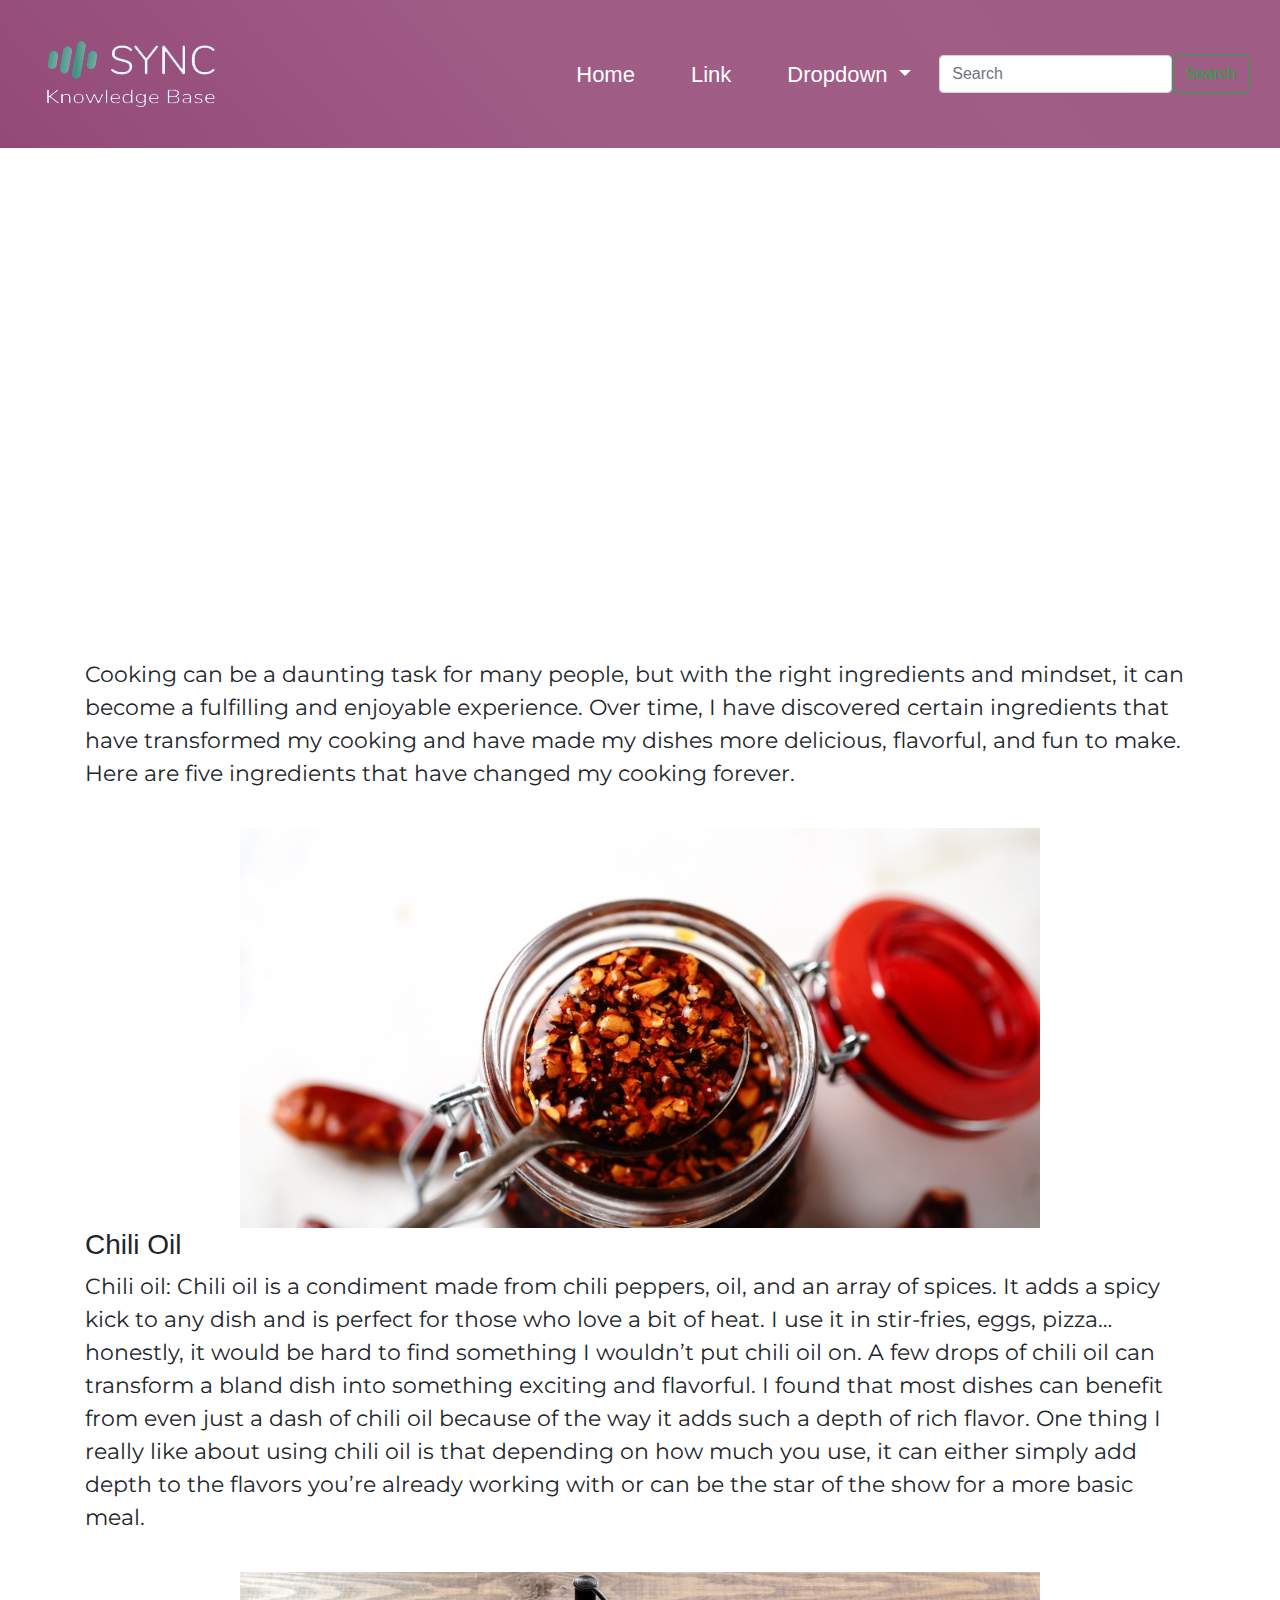
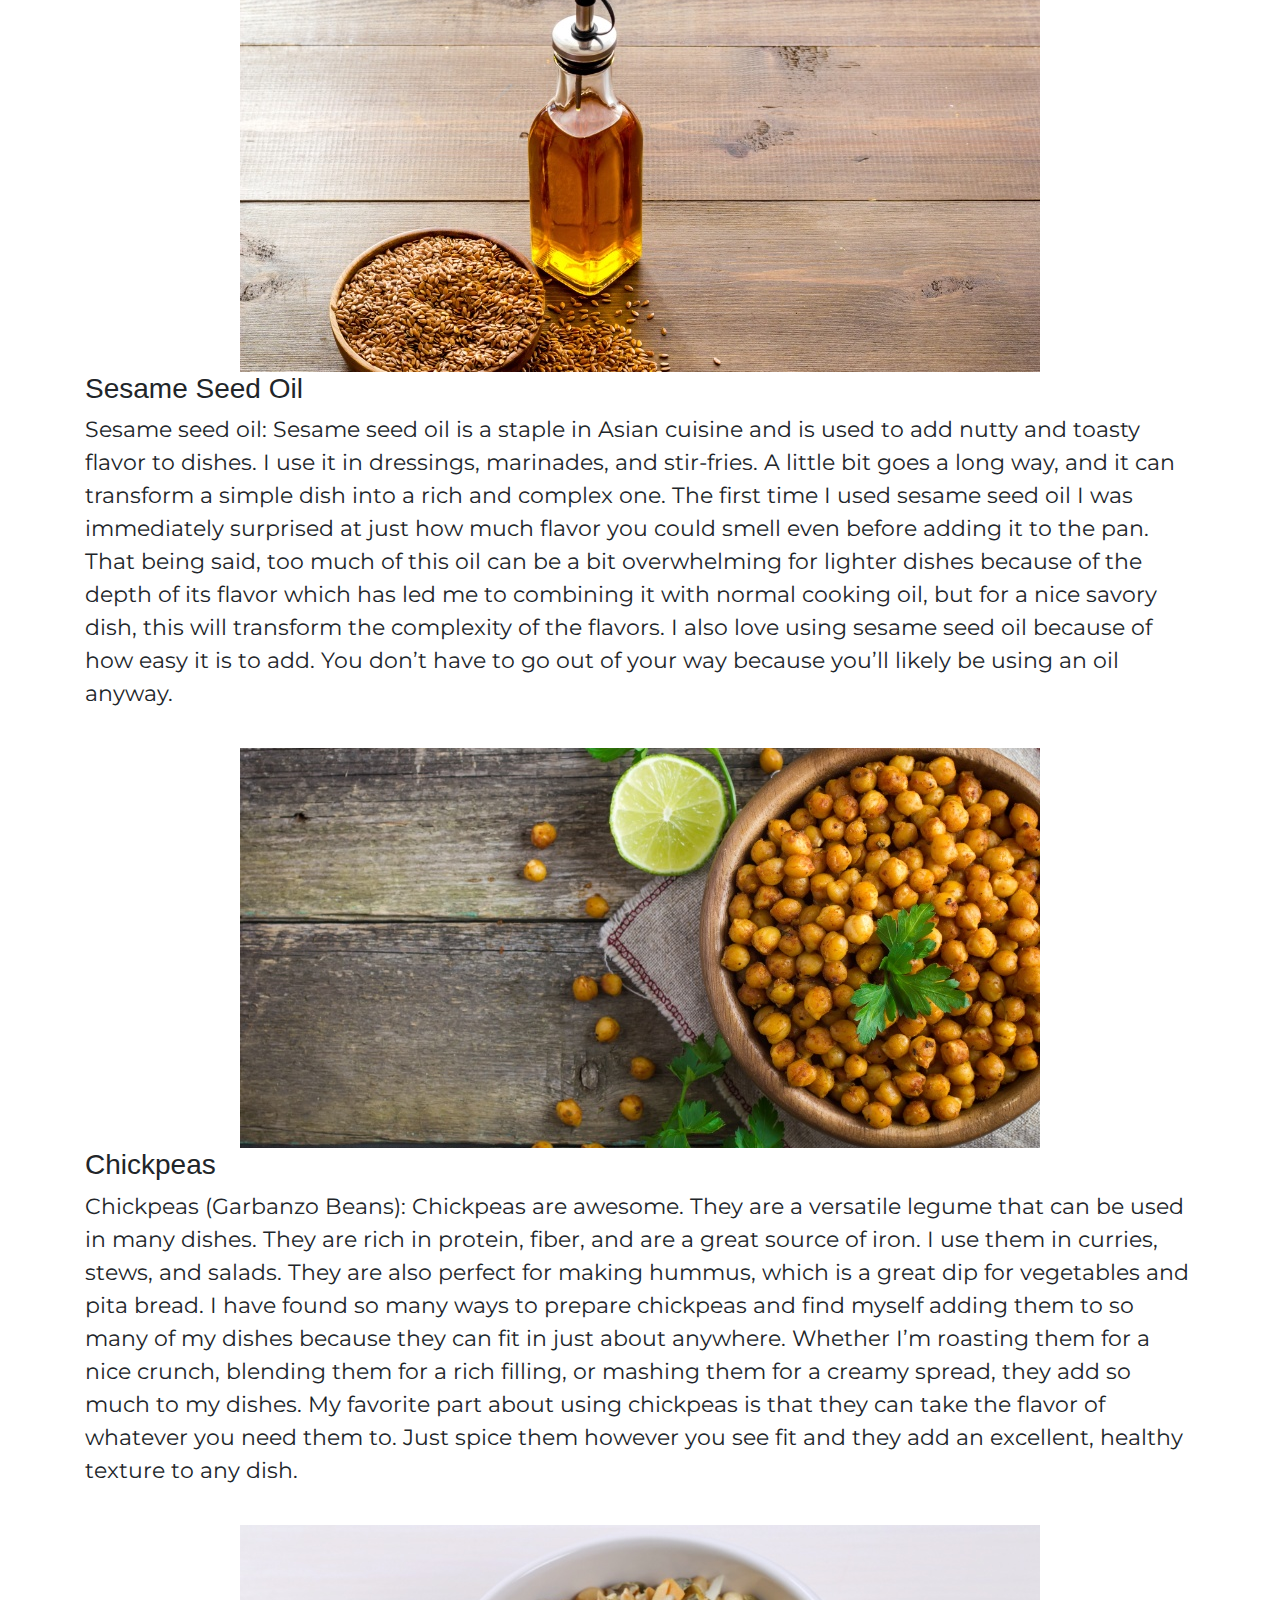
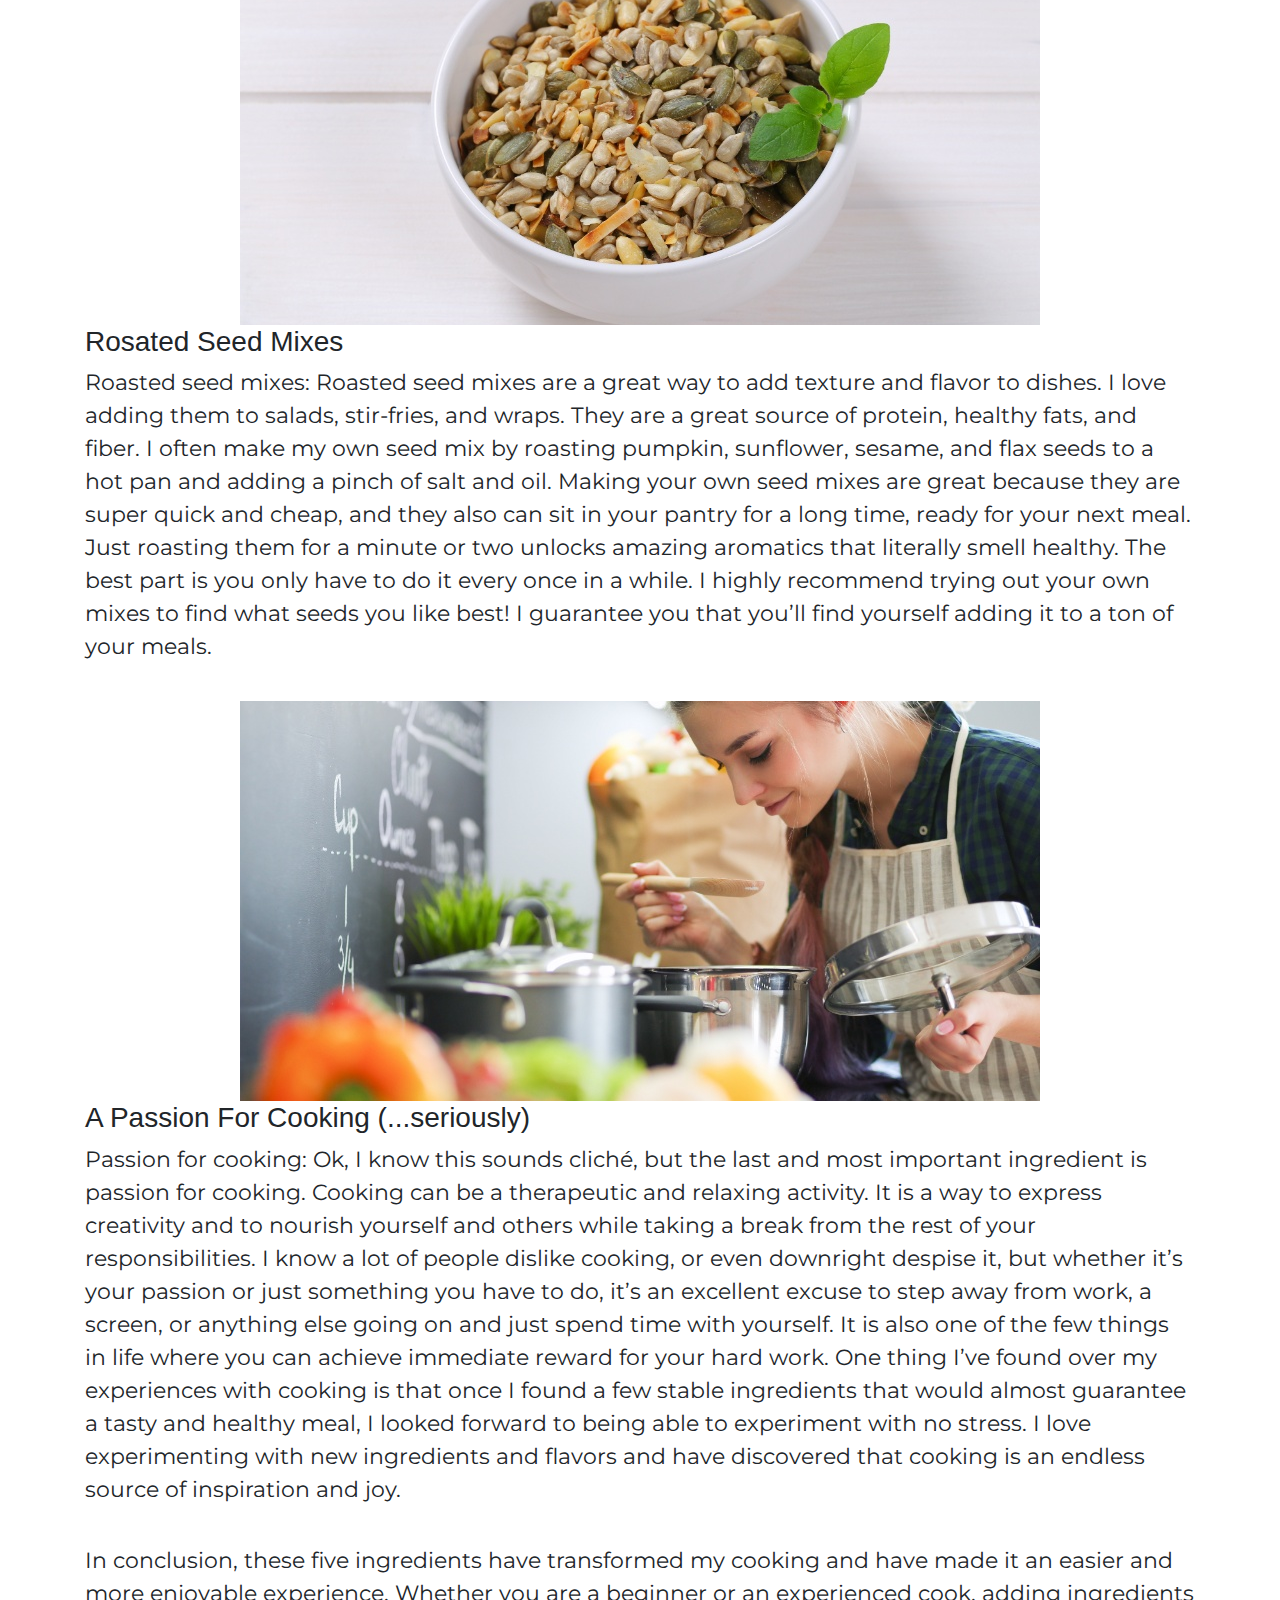
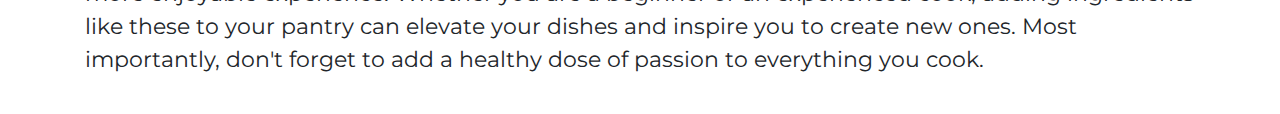
==== blogs/5-ingredients-that-changed-my-cooking.html @ f473a51b "Added blog pages and styled" ====
<!DOCTYPE html>
<html>
  <head>
    <title>5 Ingredients That Changed My Cooking | SYNC Knowledge Base</title>

    <!--JQuery-->
    <script src="https://ajax.googleapis.com/ajax/libs/jquery/2.1.3/jquery.min.js"></script>

    <!--Bootstrap-->
    <link rel="stylesheet" href="https://cdn.jsdelivr.net/npm/bootstrap@4.3.1/dist/css/bootstrap.min.css" integrity="sha384-ggOyR0iXCbMQv3Xipma34MD+dH/1fQ784/j6cY/iJTQUOhcWr7x9JvoRxT2MZw1T" crossorigin="anonymous">

    <!--Stylesheets-->
    <link rel="stylesheet" href="/assets/styles/styles.css">
    <link rel="stylesheet" href="/assets/styles/blog-styles.css">

    <!--Fonts-->
    <link href='https://fonts.googleapis.com/css?family=Montserrat' rel='stylesheet'>


    <script>
      $(function(){
        $("#includeHeader").load("/assets/templates/header.html"); 
      });
    </script>

  </head>
  <body>

    <div id="includeHeader"></div>

    <section id="page_heading" class="justify-content-center">
      <div class="row blog-header">
        <div class="blog-title col-12"><span style="font-size: 80px;">5</span> Ingredients<br><span style="padding-left: 10%;"> That Changed <br> Cooking</span></div>
        <!-- <div class="subtitle col-7">Other smaller text</div> -->
      </div>
    </section>

    <section id="blog-content" class="container">
      <p>Cooking can be a daunting task for many people, but with the right ingredients and mindset, it can become a fulfilling and enjoyable experience. Over time, I have discovered certain ingredients that have transformed my cooking and have made my dishes more delicious, flavorful, and fun to make. Here are five ingredients that have changed my cooking forever.</p>
      <div><img class="blog-header__image" src="/assets/images/blogs/5-ingredients-that-changed-my-cooking/chilli-oil.jpg"></div>
      <h3>Chili Oil</h3>
      <p>Chili oil: Chili oil is a condiment made from chili peppers, oil, and an array of spices. It adds a spicy kick to any dish and is perfect for those who love a bit of heat. I use it in stir-fries, eggs, pizza… honestly, it would be hard to find something I wouldn’t put chili oil on. A few drops of chili oil can transform a bland dish into something exciting and flavorful. I found that most dishes can benefit from even just a dash of chili oil because of the way it adds such a depth of rich flavor. One thing I really like about using chili oil is that depending on how much you use, it can either simply add depth to the flavors you’re already working with or can be the star of the show for a more basic meal. </p>
      <div><img class="blog-header__image" src="/assets/images/blogs/5-ingredients-that-changed-my-cooking/sesame-seed-oil.jpg" style="object-position: 0 12%;"></div>
      <h3>Sesame Seed Oil</h3>
      <p>Sesame seed oil: Sesame seed oil is a staple in Asian cuisine and is used to add nutty and toasty flavor to dishes. I use it in dressings, marinades, and stir-fries. A little bit goes a long way, and it can transform a simple dish into a rich and complex one. The first time I used sesame seed oil I was immediately surprised at just how much flavor you could smell even before adding it to the pan. That being said, too much of this oil can be a bit overwhelming for lighter dishes because of the depth of its flavor which has led me to combining it with normal cooking oil, but for a nice savory dish, this will transform the complexity of the flavors. I also love using sesame seed oil because of how easy it is to add. You don’t have to go out of your way because you’ll likely be using an oil anyway.</p>
      <div><img class="blog-header__image" src="/assets/images/blogs/5-ingredients-that-changed-my-cooking/chickpeas.jpg" style="object-position: right;"></div>
      <h3>Chickpeas</h3>
      <p>Chickpeas (Garbanzo Beans): Chickpeas are awesome. They are a versatile legume that can be used in many dishes. They are rich in protein, fiber, and are a great source of iron. I use them in curries, stews, and salads. They are also perfect for making hummus, which is a great dip for vegetables and pita bread. I have found so many ways to prepare chickpeas and find myself adding them to so many of my dishes because they can fit in just about anywhere. Whether I’m roasting them for a nice crunch, blending them for a rich filling, or mashing them for a creamy spread, they add so much to my dishes. My favorite part about using chickpeas is that they can take the flavor of whatever you need them to. Just spice them however you see fit and they add an excellent, healthy texture to any dish.</p>
      <div><img class="blog-header__image" src="/assets/images/blogs/5-ingredients-that-changed-my-cooking/roasted-seed-mix.jpg"></div>
      <h3>Rosated Seed Mixes</h3>
      <p>Roasted seed mixes: Roasted seed mixes are a great way to add texture and flavor to dishes. I love adding them to salads, stir-fries, and wraps. They are a great source of protein, healthy fats, and fiber. I often make my own seed mix by roasting pumpkin, sunflower, sesame, and flax seeds to a hot pan and adding a pinch of salt and oil. Making your own seed mixes are great because they are super quick and cheap, and they also can sit in your pantry for a long time, ready for your next meal. Just roasting them for a minute or two unlocks amazing aromatics that literally smell healthy. The best part is you only have to do it every once in a while. I highly recommend trying out your own mixes to find what seeds you like best! I guarantee you that you’ll find yourself adding it to a ton of your meals.  </p>
      <div><img class="blog-header__image" src="/assets/images/blogs/5-ingredients-that-changed-my-cooking/love-for-cooking.jpg"></div>
      <h3>A Passion For Cooking (...seriously)</h3>
      <p>Passion for cooking: Ok, I know this sounds cliché, but the last and most important ingredient is passion for cooking. Cooking can be a therapeutic and relaxing activity. It is a way to express creativity and to nourish yourself and others while taking a break from the rest of your responsibilities. I know a lot of people dislike cooking, or even downright despise it, but whether it’s your passion or just something you have to do, it’s an excellent excuse to step away from work, a screen, or anything else going on and just spend time with yourself. It is also one of the few things in life where you can achieve immediate reward for your hard work. One thing I’ve found over my experiences with cooking is that once I found a few stable ingredients that would almost guarantee a tasty and healthy meal, I looked forward to being able to experiment with no stress. I love experimenting with new ingredients and flavors and have discovered that cooking is an endless source of inspiration and joy.</p>
      <p>In conclusion, these five ingredients have transformed my cooking and have made it an easier and more enjoyable experience. Whether you are a beginner or an experienced cook, adding ingredients like these to your pantry can elevate your dishes and inspire you to create new ones. Most importantly, don't forget to add a healthy dose of passion to everything you cook.</p>
    </section>

  </body>
</html>
---- assets/styles/styles.css ----
@font-face {
    src: url("/assets/fonts/Zeyada-Regular.ttf");
    font-family: zeyada;
}


/* Nav */

.nav {
    padding-top: 2em;
    margin-bottom: 1em;
}
.navbar {
    /* background-color: #914574; */
    background: rgb(145,69,116);
    background: linear-gradient(48deg, rgba(145,69,116,0.9752275910364145) 0%, rgba(145,69,116,0.8715861344537815) 44%, rgba(145,69,116,0.865983893557423) 77%, rgba(145,69,116,0.87718837535014) 100%);    padding: 1.5rem 1rem;
}
#navbar li {
    padding-left: 20px;
    padding-right: 20px;
}
.nav-link {
    font-size: 22px;
    color: #fff;
}


/*Page Header*/
#page_heading {
    margin-top: 6em;
    margin-bottom: 4em;
    text-align: center;
}
#page_heading .row {
    margin-top: 6em;
    text-align: center;
    width: 80%;
    margin-left: auto;
    margin-right: auto;
}

.title {
    font-size: 42px;
    font-family: "zeyada";
}

.subtitle {
    font-size: 24px;
    text-align: left;
}


/*Products Grid*/
.grid-display {
    text-align: center;
}

.grid-display .card {
    margin-left: auto;
    margin-right: auto;
}


.card-img-top {
    height: 100%;
}
---- assets/styles/blog-styles.css ----
/*Blog*/


@font-face {
    src: url("/assets/fonts/IndieFlower-Regular.ttf");
    font-family: Indie-Flower;
}

#page_heading {
    background-image: url(/assets/images/blogs/5-Ingredients-That-Changed-My-Cooking/ingredients-banner-1.jpg);
    background-size: cover;
    background-position: 0 57%;
    height: 350px;
}

.blog-title {
    font-family: "Indie-Flower";
    font-size: 70px;
    color: white;
    margin-top: 1em;
    padding-left: 40%;
    text-align: left;
}
.blog-header {
    width: 100% !important;
}


/*Blog Body*/
#blog-content p {
    font-family: "Montserrat";
    font-size: 22px;
    padding-bottom: 1em;
}

#blog-content p {
    font-family: "Montserrat";
    font-size: 22px;
    padding-bottom: 1em;
}

.blog-header__image {
    display: block;
    margin-left: auto;
    margin-right: auto;
    max-height: 25em;
    width: 800px;
    object-fit: none;
    object-position: center;
}
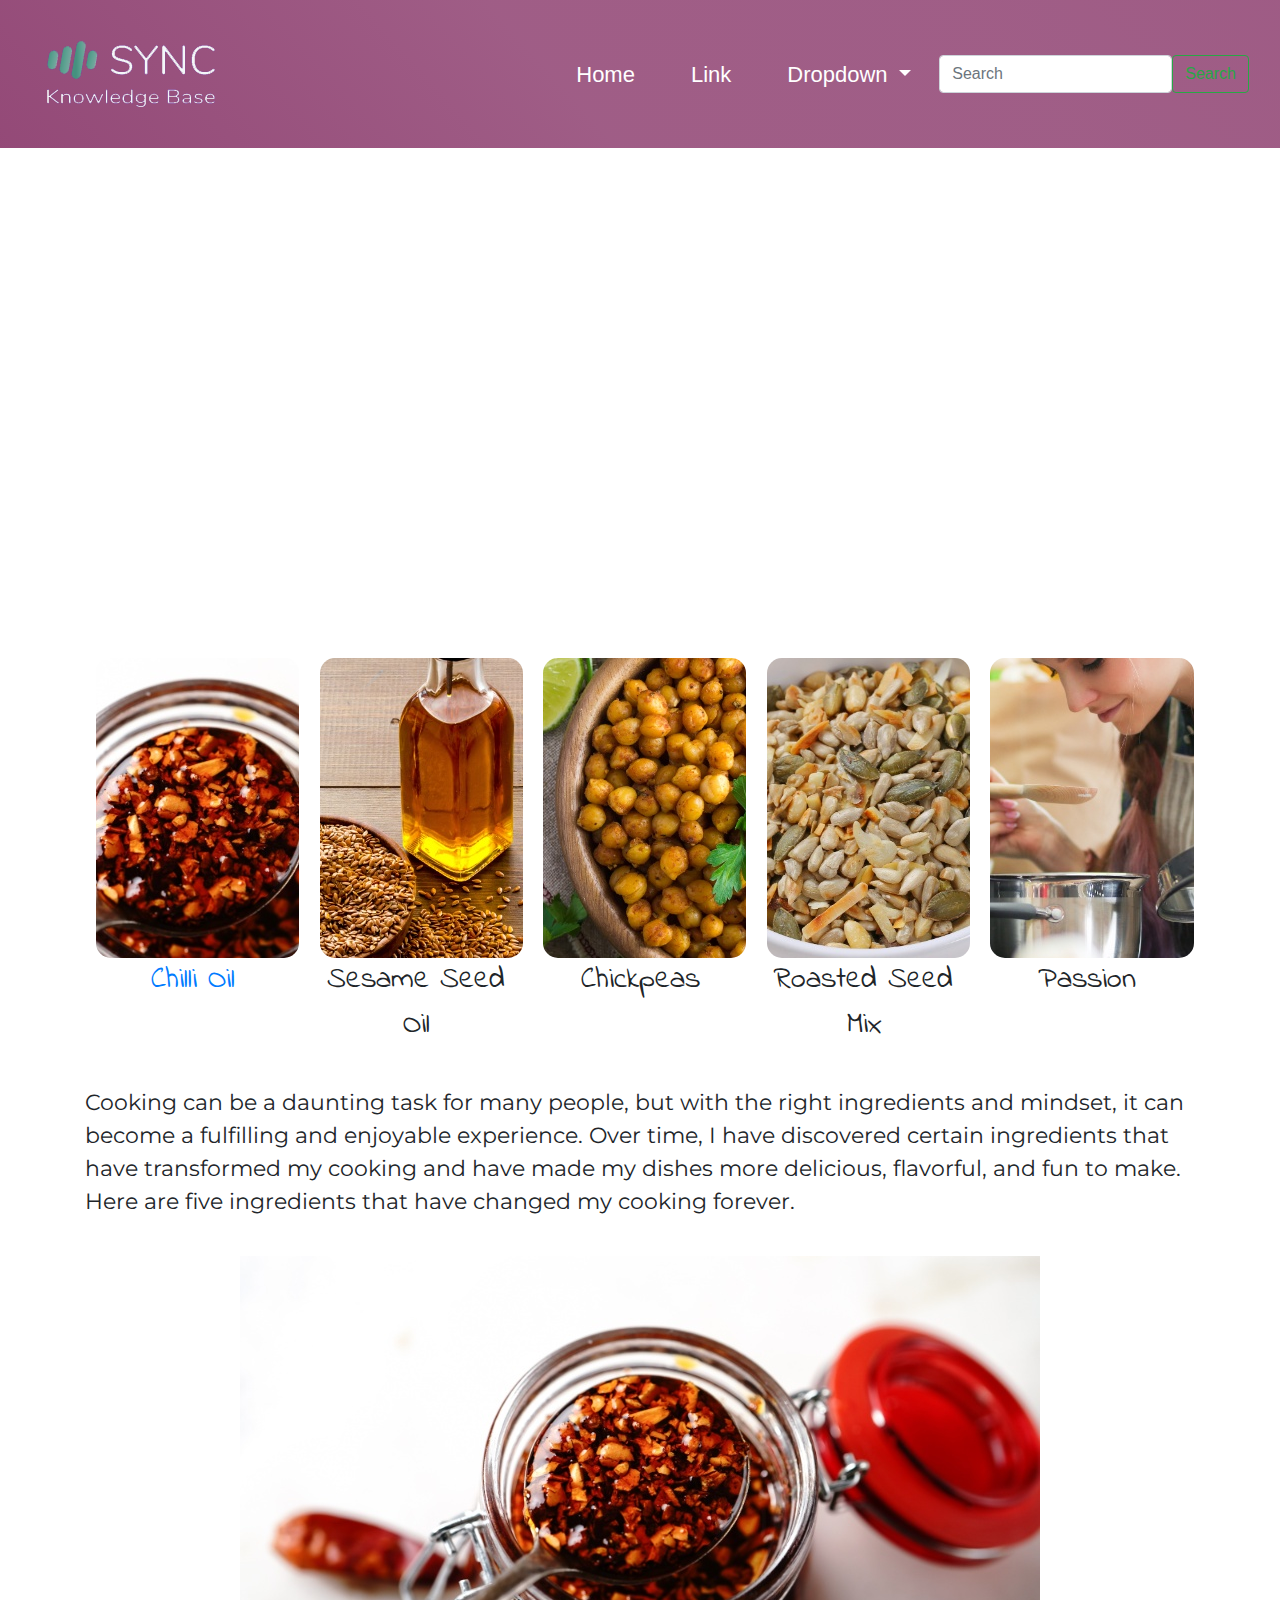
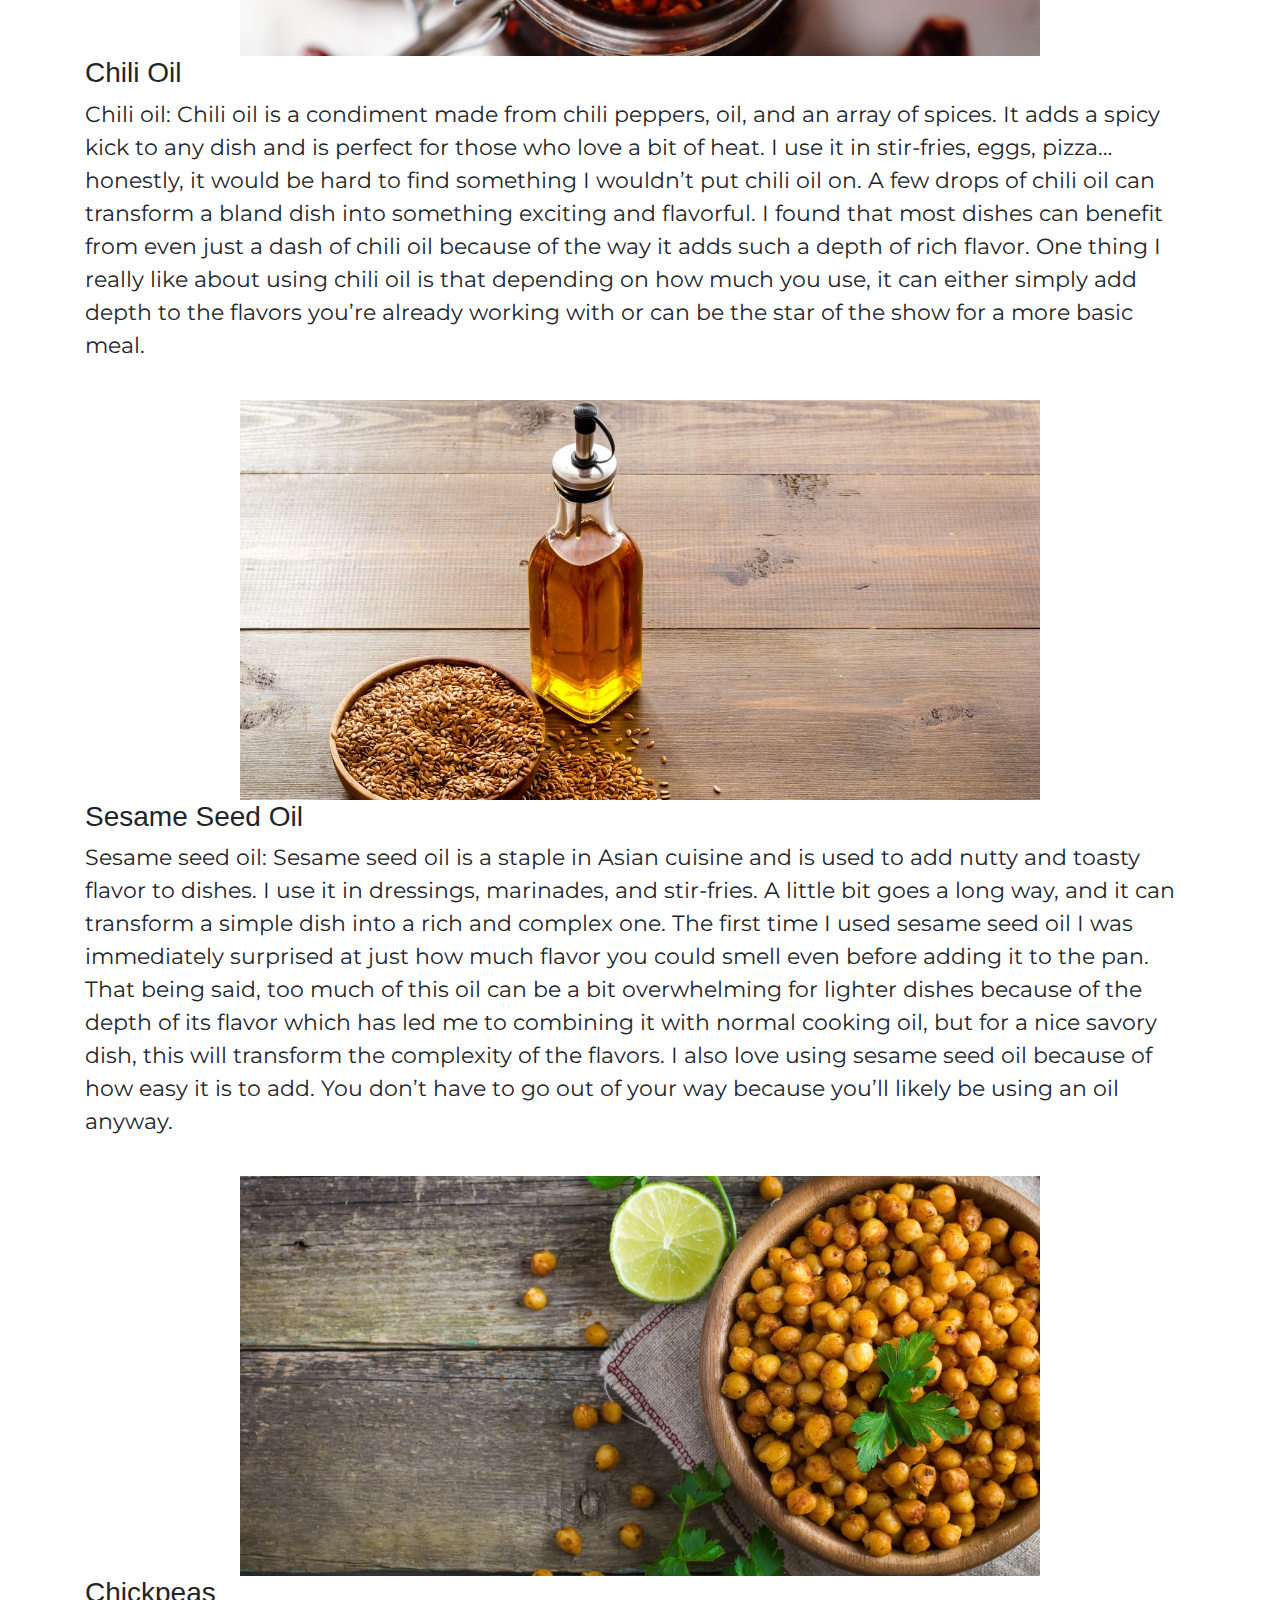
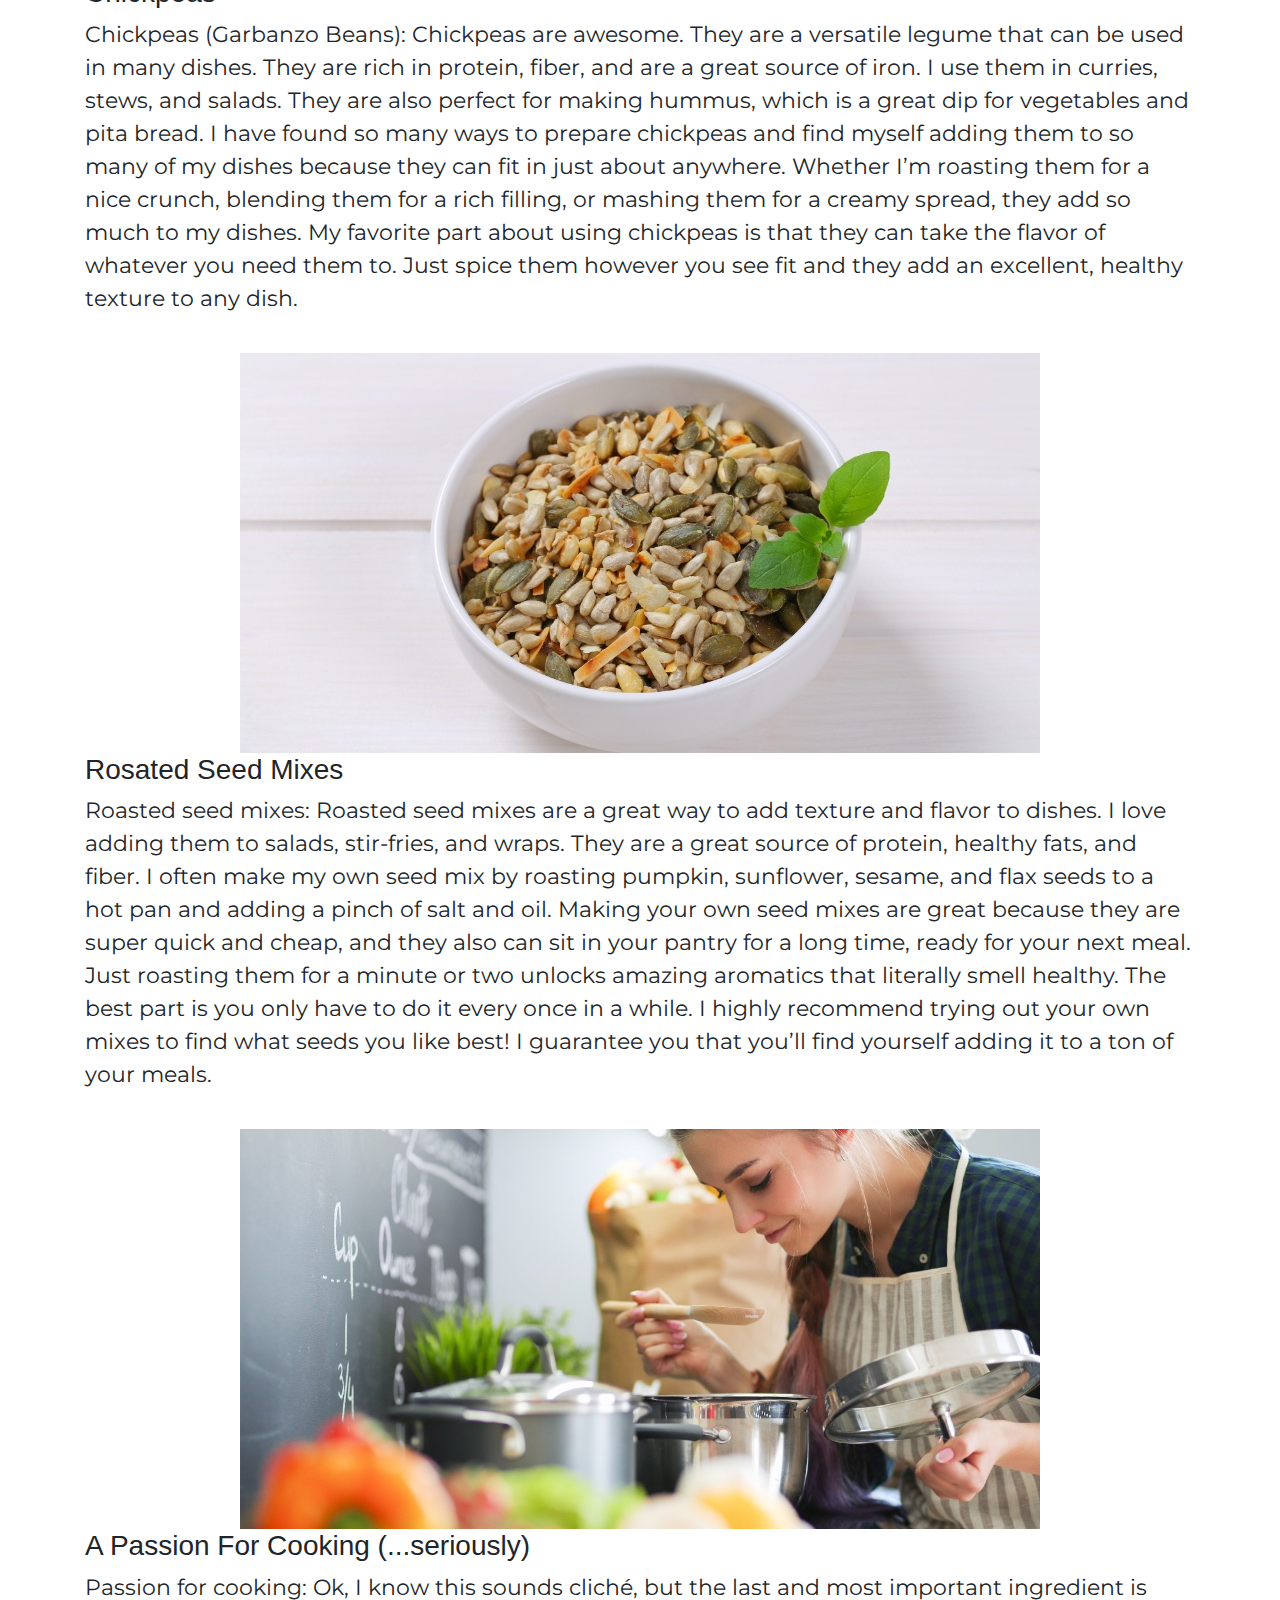
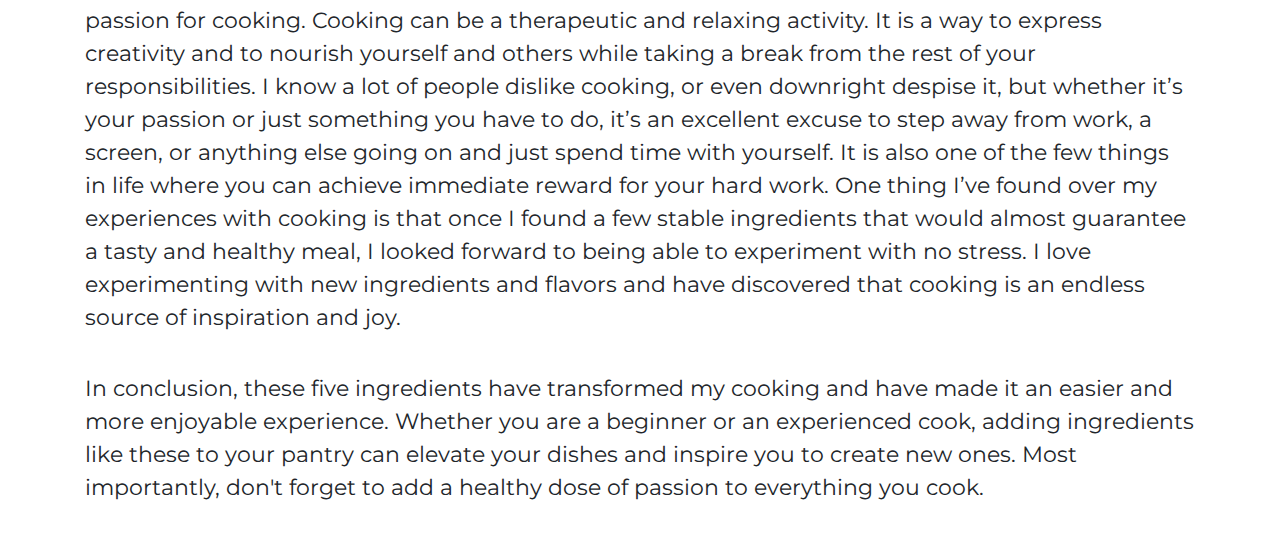
==== commit f6267db7: "Added subnav" ====
--- a/blogs/5-ingredients-that-changed-my-cooking.html
+++ b/blogs/5-ingredients-that-changed-my-cooking.html
@@ -30,8 +30,18 @@
 
     <section id="page_heading" class="justify-content-center">
       <div class="row blog-header">
-        <div class="blog-title col-12"><span style="font-size: 80px;">5</span> Ingredients<br><span style="padding-left: 10%;"> That Changed <br> Cooking</span></div>
+        <div class="blog-title col-12"><span style="font-size: 80px;">5</span> Ingredients<br><span style="padding-left: 10%;"> That Changed My Cooking</div>
         <!-- <div class="subtitle col-7">Other smaller text</div> -->
+      </div>
+    </section>
+
+    <section id="sections">
+      <div class="row">
+        <a class="col section-nav" href=""><img class="section-nav__img" src="/assets/images/blogs/5-ingredients-that-changed-my-cooking/chilli-oil.jpg"><span class="section-nav__title">Chilli Oil</span></a>
+        <a class="col section-nav"><img class="section-nav__img" src="/assets/images/blogs/5-ingredients-that-changed-my-cooking/sesame-seed-oil.jpg" style="object-position: 35%;"><span class="section-nav__title">Sesame Seed Oil</span></a>
+        <a class="col section-nav"><img class="section-nav__img" src="/assets/images/blogs/5-ingredients-that-changed-my-cooking/chickpeas.jpg" style="object-position: 75%;"><span class="section-nav__title">Chickpeas</span></a>
+        <a class="col section-nav"><img class="section-nav__img" src="/assets/images/blogs/5-ingredients-that-changed-my-cooking/roasted-seed-mix.jpg"><span class="section-nav__title">Roasted Seed Mix</span></a>
+        <a class="col section-nav"><img class="section-nav__img" src="/assets/images/blogs/5-ingredients-that-changed-my-cooking/love-for-cooking.jpg" style="object-position: 70%;"><span class="section-nav__title">Passion</span></a>
       </div>
     </section>
 
--- a/assets/styles/blog-styles.css
+++ b/assets/styles/blog-styles.css
@@ -15,14 +15,47 @@
 
 .blog-title {
     font-family: "Indie-Flower";
-    font-size: 70px;
+    font-size: 75px;
     color: white;
-    margin-top: 1em;
-    padding-left: 40%;
+    margin-top: 0.8em;
+    padding-left: 45%;
     text-align: left;
 }
 .blog-header {
     width: 100% !important;
+}
+
+
+/*Section Nav*/
+#sections .row {
+    justify-content: center;
+    padding-left: 6em;
+    padding-right: 6em;
+    margin-bottom: 8em;
+}
+.section-nav {
+    height: 10em;
+    text-align: center;
+    font-family: "Indie-Flower";
+    font-size: 30px;
+}
+.section-nav .section-nav__title {
+    font-family: "Indie-Flower";
+    font-size: 30px;
+}
+
+.section-nav__img {
+    width: 105%;
+    height: 100%;
+    object-fit: none;
+    border-radius: 15px;
+}
+.section-nav__img:hover {
+    transform: translateY(-15px);
+    background-image: -moz-linear-gradient( 45deg, rgb(0,99,163) 0%, rgb(103,198,239) 100%);
+    background-image: -webkit-linear-gradient( 45deg, rgb(0,99,163) 0%, rgb(103,198,239) 100%);
+    background-image: -ms-linear-gradient( 45deg, rgb(0,99,163) 0%, rgb(103,198,239) 100%);  
+    opacity:0.7; 
 }
 
 
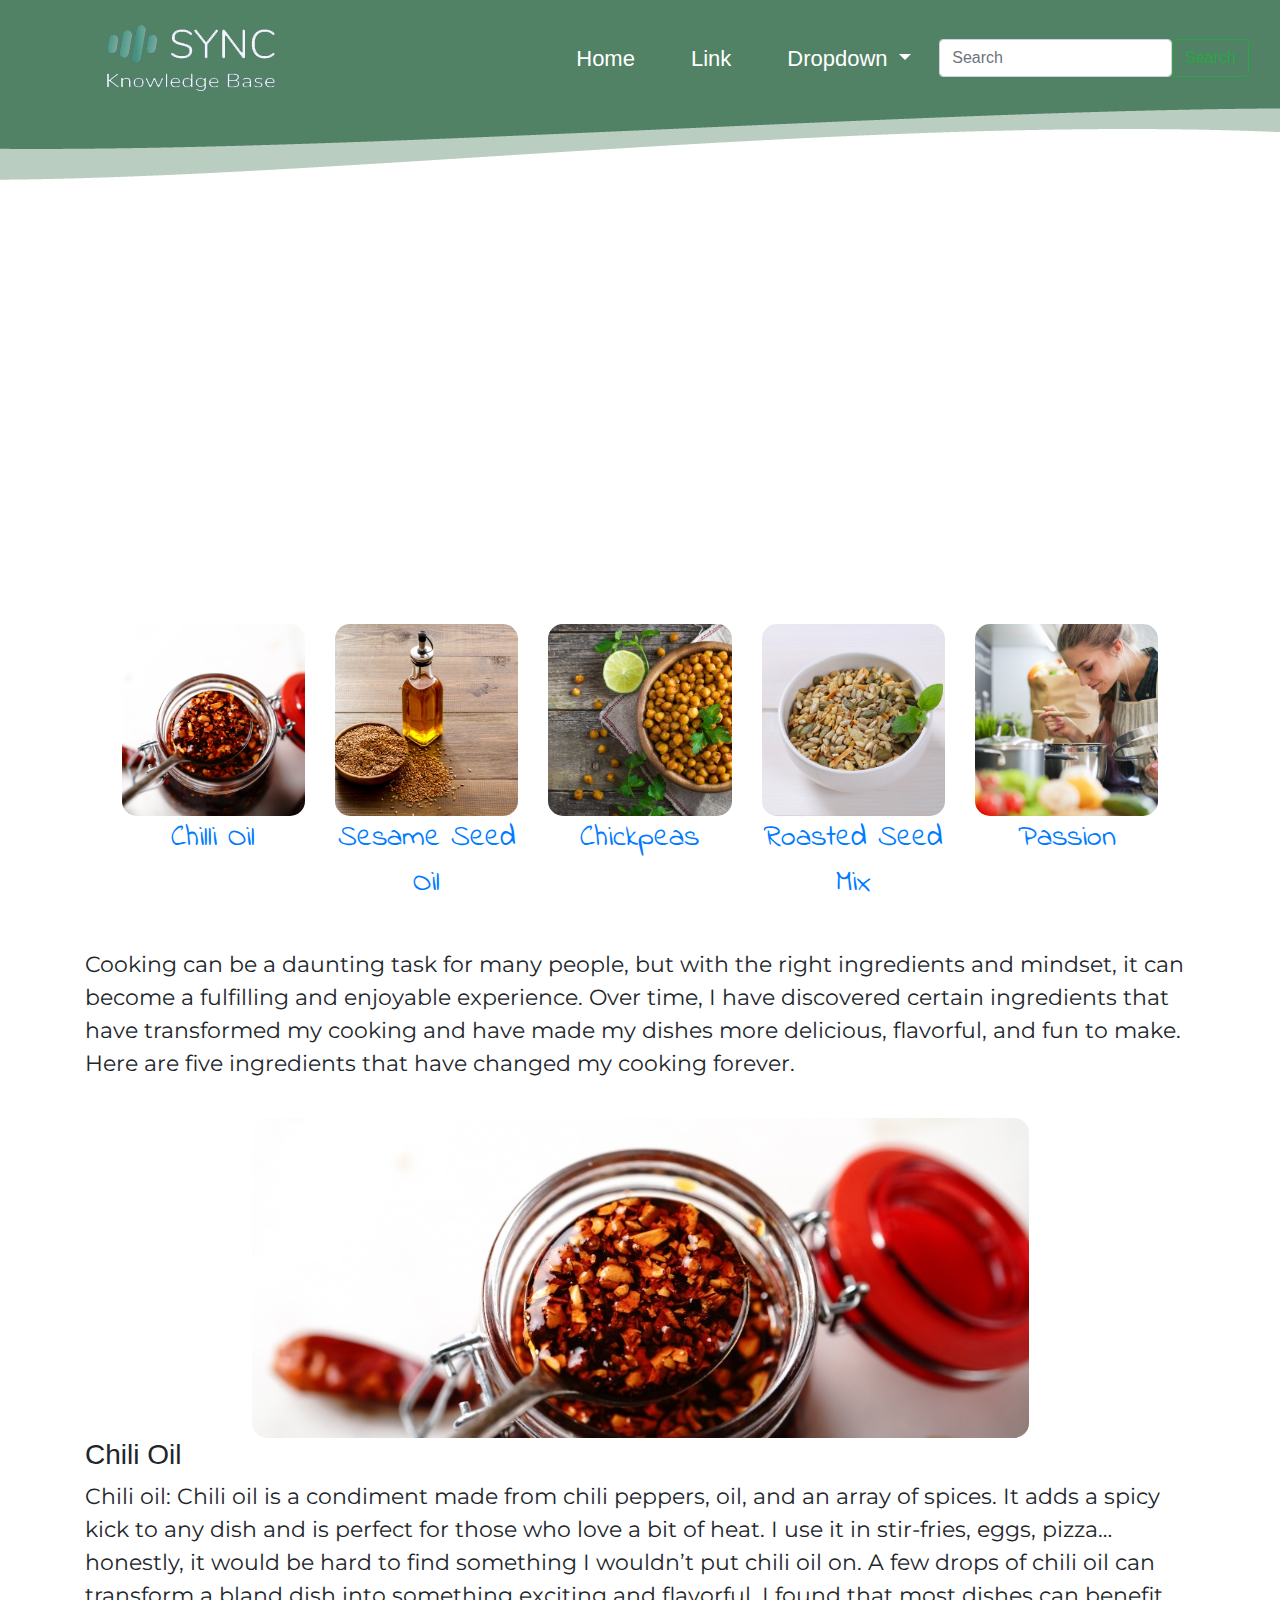
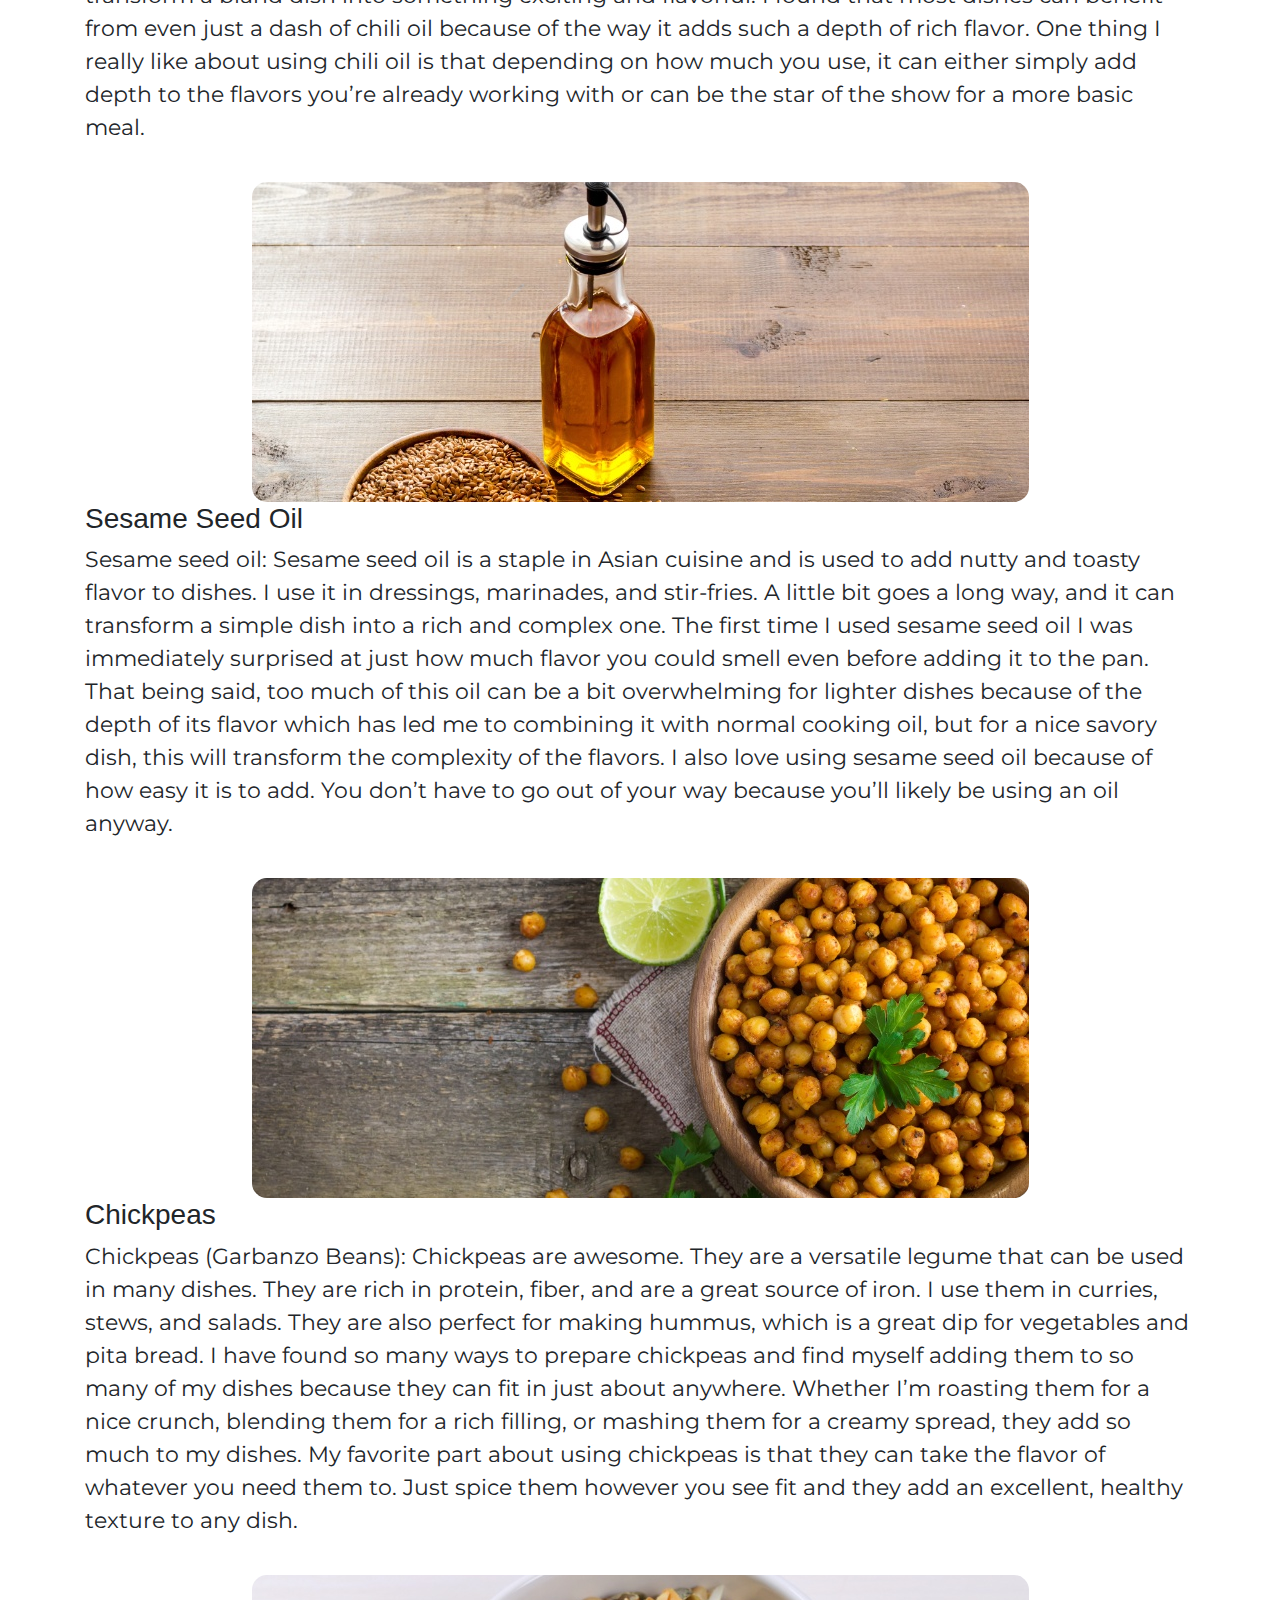
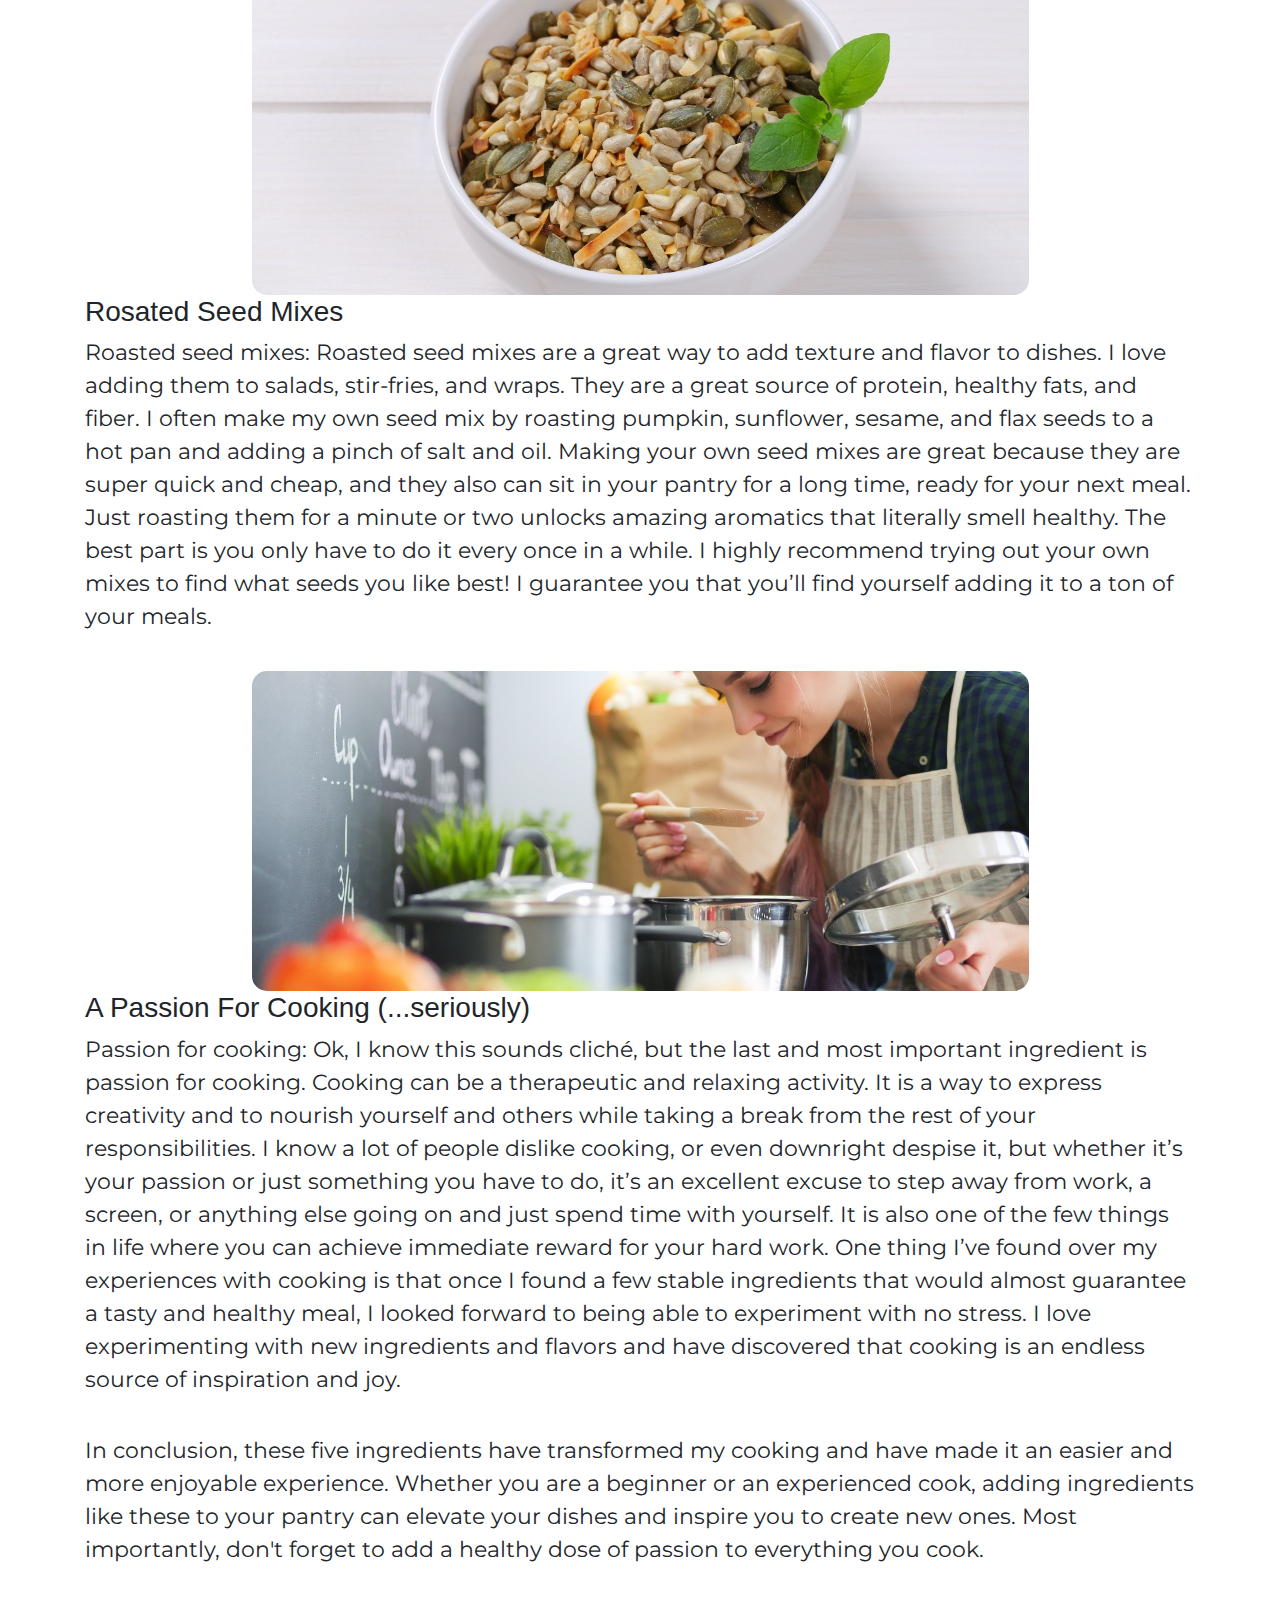
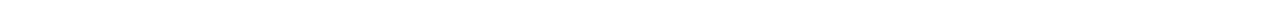
==== commit 20ff8391: "started fake news and updated blog header image styling" ====
--- a/blogs/5-ingredients-that-changed-my-cooking.html
+++ b/blogs/5-ingredients-that-changed-my-cooking.html
@@ -1,8 +1,13 @@
 <!DOCTYPE html>
 <html>
   <head>
+
+    <meta charset="utf-8">
+    <meta name="viewport" content="width=device-width, initial-scale=1.0 user-scalable=no">
+
     <title>5 Ingredients That Changed My Cooking | SYNC Knowledge Base</title>
 
+    
     <!--JQuery-->
     <script src="https://ajax.googleapis.com/ajax/libs/jquery/2.1.3/jquery.min.js"></script>
 
@@ -29,37 +34,47 @@
     <div id="includeHeader"></div>
 
     <section id="page_heading" class="justify-content-center">
-      <div class="row blog-header">
-        <div class="blog-title col-12"><span style="font-size: 80px;">5</span> Ingredients<br><span style="padding-left: 10%;"> That Changed My Cooking</div>
+      <div class="header_fade"></div>
+        <table class="row blog-header">
+          <tbody>
+            <tr>
+              <td class="blog-title col-12 align-middle">
+                <span>5 Ingredients<br></span>
+                <span style="padding-left: 10%;" id="line2">That Changed</span>
+                <span id="line3"> My Cooking</span>
+              </td>
+            </tr>
+          </tbody>
+        </table>
+        <!-- <div class="blog-title col-12 align-middle"><span>5 Ingredients<br><span style="padding-left: 10%;">That Changed My Cooking</div> -->
         <!-- <div class="subtitle col-7">Other smaller text</div> -->
-      </div>
     </section>
 
     <section id="sections">
       <div class="row">
-        <a class="col section-nav" href=""><img class="section-nav__img" src="/assets/images/blogs/5-ingredients-that-changed-my-cooking/chilli-oil.jpg"><span class="section-nav__title">Chilli Oil</span></a>
-        <a class="col section-nav"><img class="section-nav__img" src="/assets/images/blogs/5-ingredients-that-changed-my-cooking/sesame-seed-oil.jpg" style="object-position: 35%;"><span class="section-nav__title">Sesame Seed Oil</span></a>
-        <a class="col section-nav"><img class="section-nav__img" src="/assets/images/blogs/5-ingredients-that-changed-my-cooking/chickpeas.jpg" style="object-position: 75%;"><span class="section-nav__title">Chickpeas</span></a>
-        <a class="col section-nav"><img class="section-nav__img" src="/assets/images/blogs/5-ingredients-that-changed-my-cooking/roasted-seed-mix.jpg"><span class="section-nav__title">Roasted Seed Mix</span></a>
-        <a class="col section-nav"><img class="section-nav__img" src="/assets/images/blogs/5-ingredients-that-changed-my-cooking/love-for-cooking.jpg" style="object-position: 70%;"><span class="section-nav__title">Passion</span></a>
+        <a class="col-6 col-sm-4 col-lg-2 article-nav__btn" href="#sec1"><img class="article-nav__img" src="/assets/images/blogs/5-ingredients-that-changed-my-cooking/chilli-oil.jpg"><span class="article-nav__title">Chilli Oil</span></a>
+        <a class="col-6 col-sm-4 col-lg-2 article-nav__btn" href="#sec2"><img class="article-nav__img" src="/assets/images/blogs/5-ingredients-that-changed-my-cooking/sesame-seed-oil.jpg" style="object-position: 35%;"><span class="article-nav__title">Sesame Seed Oil</span></a>
+        <a class="col-6 col-sm-4 col-lg-2 article-nav__btn" href="#sec3"><img class="article-nav__img" src="/assets/images/blogs/5-ingredients-that-changed-my-cooking/chickpeas.jpg" style="object-position: 75%;"><span class="article-nav__title">Chickpeas</span></a>
+        <a class="col-6 col-sm-4 col-lg-2 article-nav__btn" href="#sec4"><img class="article-nav__img" src="/assets/images/blogs/5-ingredients-that-changed-my-cooking/roasted-seed-mix.jpg"><span class="article-nav__title">Roasted Seed Mix</span></a>
+        <a class="col-6 col-sm-4 col-lg-2 article-nav__btn" href="#sec5"><img class="article-nav__img" src="/assets/images/blogs/5-ingredients-that-changed-my-cooking/love-for-cooking.jpg" style="object-position: 70%;"><span class="article-nav__title">Passion</span></a>
       </div>
     </section>
 
     <section id="blog-content" class="container">
       <p>Cooking can be a daunting task for many people, but with the right ingredients and mindset, it can become a fulfilling and enjoyable experience. Over time, I have discovered certain ingredients that have transformed my cooking and have made my dishes more delicious, flavorful, and fun to make. Here are five ingredients that have changed my cooking forever.</p>
-      <div><img class="blog-header__image" src="/assets/images/blogs/5-ingredients-that-changed-my-cooking/chilli-oil.jpg"></div>
+      <div id="sec1"><img class="blog-header__image" src="/assets/images/blogs/5-ingredients-that-changed-my-cooking/chilli-oil.jpg"></div>
       <h3>Chili Oil</h3>
       <p>Chili oil: Chili oil is a condiment made from chili peppers, oil, and an array of spices. It adds a spicy kick to any dish and is perfect for those who love a bit of heat. I use it in stir-fries, eggs, pizza… honestly, it would be hard to find something I wouldn’t put chili oil on. A few drops of chili oil can transform a bland dish into something exciting and flavorful. I found that most dishes can benefit from even just a dash of chili oil because of the way it adds such a depth of rich flavor. One thing I really like about using chili oil is that depending on how much you use, it can either simply add depth to the flavors you’re already working with or can be the star of the show for a more basic meal. </p>
-      <div><img class="blog-header__image" src="/assets/images/blogs/5-ingredients-that-changed-my-cooking/sesame-seed-oil.jpg" style="object-position: 0 12%;"></div>
+      <div id="sec2"><img class="blog-header__image" src="/assets/images/blogs/5-ingredients-that-changed-my-cooking/sesame-seed-oil.jpg" style="object-position: 0 12%;"></div>
       <h3>Sesame Seed Oil</h3>
       <p>Sesame seed oil: Sesame seed oil is a staple in Asian cuisine and is used to add nutty and toasty flavor to dishes. I use it in dressings, marinades, and stir-fries. A little bit goes a long way, and it can transform a simple dish into a rich and complex one. The first time I used sesame seed oil I was immediately surprised at just how much flavor you could smell even before adding it to the pan. That being said, too much of this oil can be a bit overwhelming for lighter dishes because of the depth of its flavor which has led me to combining it with normal cooking oil, but for a nice savory dish, this will transform the complexity of the flavors. I also love using sesame seed oil because of how easy it is to add. You don’t have to go out of your way because you’ll likely be using an oil anyway.</p>
-      <div><img class="blog-header__image" src="/assets/images/blogs/5-ingredients-that-changed-my-cooking/chickpeas.jpg" style="object-position: right;"></div>
+      <div id="sec3"><img class="blog-header__image" src="/assets/images/blogs/5-ingredients-that-changed-my-cooking/chickpeas.jpg" style="object-position: right;"></div>
       <h3>Chickpeas</h3>
       <p>Chickpeas (Garbanzo Beans): Chickpeas are awesome. They are a versatile legume that can be used in many dishes. They are rich in protein, fiber, and are a great source of iron. I use them in curries, stews, and salads. They are also perfect for making hummus, which is a great dip for vegetables and pita bread. I have found so many ways to prepare chickpeas and find myself adding them to so many of my dishes because they can fit in just about anywhere. Whether I’m roasting them for a nice crunch, blending them for a rich filling, or mashing them for a creamy spread, they add so much to my dishes. My favorite part about using chickpeas is that they can take the flavor of whatever you need them to. Just spice them however you see fit and they add an excellent, healthy texture to any dish.</p>
-      <div><img class="blog-header__image" src="/assets/images/blogs/5-ingredients-that-changed-my-cooking/roasted-seed-mix.jpg"></div>
+      <div id="sec4"><img class="blog-header__image" src="/assets/images/blogs/5-ingredients-that-changed-my-cooking/roasted-seed-mix.jpg"></div>
       <h3>Rosated Seed Mixes</h3>
       <p>Roasted seed mixes: Roasted seed mixes are a great way to add texture and flavor to dishes. I love adding them to salads, stir-fries, and wraps. They are a great source of protein, healthy fats, and fiber. I often make my own seed mix by roasting pumpkin, sunflower, sesame, and flax seeds to a hot pan and adding a pinch of salt and oil. Making your own seed mixes are great because they are super quick and cheap, and they also can sit in your pantry for a long time, ready for your next meal. Just roasting them for a minute or two unlocks amazing aromatics that literally smell healthy. The best part is you only have to do it every once in a while. I highly recommend trying out your own mixes to find what seeds you like best! I guarantee you that you’ll find yourself adding it to a ton of your meals.  </p>
-      <div><img class="blog-header__image" src="/assets/images/blogs/5-ingredients-that-changed-my-cooking/love-for-cooking.jpg"></div>
+      <div id="sec5"><img class="blog-header__image" src="/assets/images/blogs/5-ingredients-that-changed-my-cooking/love-for-cooking.jpg"></div>
       <h3>A Passion For Cooking (...seriously)</h3>
       <p>Passion for cooking: Ok, I know this sounds cliché, but the last and most important ingredient is passion for cooking. Cooking can be a therapeutic and relaxing activity. It is a way to express creativity and to nourish yourself and others while taking a break from the rest of your responsibilities. I know a lot of people dislike cooking, or even downright despise it, but whether it’s your passion or just something you have to do, it’s an excellent excuse to step away from work, a screen, or anything else going on and just spend time with yourself. It is also one of the few things in life where you can achieve immediate reward for your hard work. One thing I’ve found over my experiences with cooking is that once I found a few stable ingredients that would almost guarantee a tasty and healthy meal, I looked forward to being able to experiment with no stress. I love experimenting with new ingredients and flavors and have discovered that cooking is an endless source of inspiration and joy.</p>
       <p>In conclusion, these five ingredients have transformed my cooking and have made it an easier and more enjoyable experience. Whether you are a beginner or an experienced cook, adding ingredients like these to your pantry can elevate your dishes and inspire you to create new ones. Most importantly, don't forget to add a healthy dose of passion to everything you cook.</p>
--- a/assets/styles/styles.css
+++ b/assets/styles/styles.css
@@ -2,6 +2,10 @@
 @font-face {
     src: url("/assets/fonts/Zeyada-Regular.ttf");
     font-family: zeyada;
+}
+
+html {
+    scroll-behavior: smooth;
 }
 
 
@@ -12,9 +16,12 @@
     margin-bottom: 1em;
 }
 .navbar {
-    /* background-color: #914574; */
-    background: rgb(145,69,116);
-    background: linear-gradient(48deg, rgba(145,69,116,0.9752275910364145) 0%, rgba(145,69,116,0.8715861344537815) 44%, rgba(145,69,116,0.865983893557423) 77%, rgba(145,69,116,0.87718837535014) 100%);    padding: 1.5rem 1rem;
+    /* background: rgb(82,130,101);
+    background: linear-gradient(156deg, rgba(82,130,101,1) 27%, rgba(82,130,101,0.8827906162464986) 62%, rgba(82,130,101,0.8015581232492998) 100%); */
+    background-image: url("/assets/images/blogs/swoosh-banner.png");
+    background-position: 50% 46%;
+    height: 200px;
+    align-items: baseline;
 }
 #navbar li {
     padding-left: 20px;
@@ -25,19 +32,24 @@
     color: #fff;
 }
 
+.navbar .container-fluid {
+    padding-left: 75px;
+}
+
 
 /*Page Header*/
 #page_heading {
-    margin-top: 6em;
+    margin-top: 0em;
     margin-bottom: 4em;
     text-align: center;
 }
 #page_heading .row {
-    margin-top: 6em;
     text-align: center;
     width: 80%;
+    height: 100%;
     margin-left: auto;
     margin-right: auto;
+    display: inline-table;
 }
 
 .title {
--- a/assets/styles/blog-styles.css
+++ b/assets/styles/blog-styles.css
@@ -10,52 +10,155 @@
     background-image: url(/assets/images/blogs/5-Ingredients-That-Changed-My-Cooking/ingredients-banner-1.jpg);
     background-size: cover;
     background-position: 0 57%;
-    height: 350px;
+    height: 440px;
+    background-repeat: no-repeat;
+}
+
+.header_fade {
+    width: 100%;
+    height: 18px;
+    position: relative;
+    top: 26.4em;
+    background: linear-gradient(transparent, white);
 }
 
 .blog-title {
     font-family: "Indie-Flower";
-    font-size: 75px;
     color: white;
-    margin-top: 0.8em;
-    padding-left: 45%;
+    padding-left: 25%;
     text-align: left;
+    font-size: 35px;
 }
 .blog-header {
     width: 100% !important;
 }
+#page_heading {
+    background-position: -90px 57%;
+    margin-top: -80px;
+}
+
+@media only screen and (min-width: 390px){
+    .blog-title  {
+        padding-left: 30%;
+        font-size: 42px;
+    }
+    #page_heading {
+        background-position: -30px 57%;
+    }
+}
+
+@media only screen and (min-width: 430px){
+    .blog-title  {
+        padding-left: 30%;
+    }
+    #page_heading {
+        background-position: -30px 57%;
+    }
+}
+
+@media only screen and (min-width: 490px){
+    .blog-title  {
+        padding-left: 35%;
+    }
+    #page_heading {
+        background-position: 0px 57%;
+    }
+}
+
+@media only screen and (min-width: 750px){
+    .blog-title  {
+        padding-left: 40%;
+        font-size: 60px;
+    }
+    #page_heading {
+        background-position: 0px 57%;
+    }
+}
+
+@media only screen and (min-width: 1130px){
+    .blog-title  {
+        padding-left: 40%;
+        font-size: 60px;
+    }
+    #page_heading {
+        background-position: 0px 57%;
+    }
+}
+
+@media only screen and (min-width: 1290px){
+    .blog-title  {
+        padding-left: 40%;
+        font-size: 75px;
+    }
+    #page_heading {
+        background-position: 0px 57%;
+    }
+}
+
+@media only screen and (max-width: 1158px){
+    .blog-title #line2::after {
+        content: "\a";
+        white-space: pre;
+    }
+    .blog-title #line3 {
+        padding-left: 25%;
+    }
+}
+
+
+
 
 
 /*Section Nav*/
 #sections .row {
     justify-content: center;
-    padding-left: 6em;
-    padding-right: 6em;
-    margin-bottom: 8em;
+    margin-bottom: 4em;
+    width: 95%;
+    margin-left: auto;
+    margin-right: auto;
 }
-.section-nav {
-    height: 10em;
+.article-nav__btn {
     text-align: center;
     font-family: "Indie-Flower";
-    font-size: 30px;
+    max-height: 260px;
 }
-.section-nav .section-nav__title {
+.article-nav__btn .article-nav__title {
     font-family: "Indie-Flower";
     font-size: 30px;
 }
 
-.section-nav__img {
-    width: 105%;
-    height: 100%;
-    object-fit: none;
+.article-nav__img {
     border-radius: 15px;
+    max-width: -webkit-fill-available;
+    max-height: inherit;
+    height: 12em;
+    object-fit: cover;
+    width: 100%;
 }
-.section-nav__img:hover {
-    transform: translateY(-15px);
+.article-nav__img:hover {
+    transform: translateY(-6px);
     background-image: -moz-linear-gradient( 45deg, rgb(0,99,163) 0%, rgb(103,198,239) 100%);
     background-image: -webkit-linear-gradient( 45deg, rgb(0,99,163) 0%, rgb(103,198,239) 100%);
     background-image: -ms-linear-gradient( 45deg, rgb(0,99,163) 0%, rgb(103,198,239) 100%);  
     opacity:0.7; 
+}
+
+@media only screen and (max-width: 1158px){
+    .blog-title #line2::after {
+        content: "\a";
+        white-space: pre;
+    }
+    .blog-title #line3 {
+        padding-left: 25%;
+    }
+}
+
+@media only screen and (min-width: 576px){
+    #sections .row {
+        width: 100%;
+        margin-left: auto;
+        margin-right: auto;
+    }
 }
 
 
@@ -76,8 +179,9 @@
     display: block;
     margin-left: auto;
     margin-right: auto;
-    max-height: 25em;
-    width: 800px;
+    max-height: 20em;
+    width: 70%;
     object-fit: none;
     object-position: center;
+    border-radius: 15px;
 }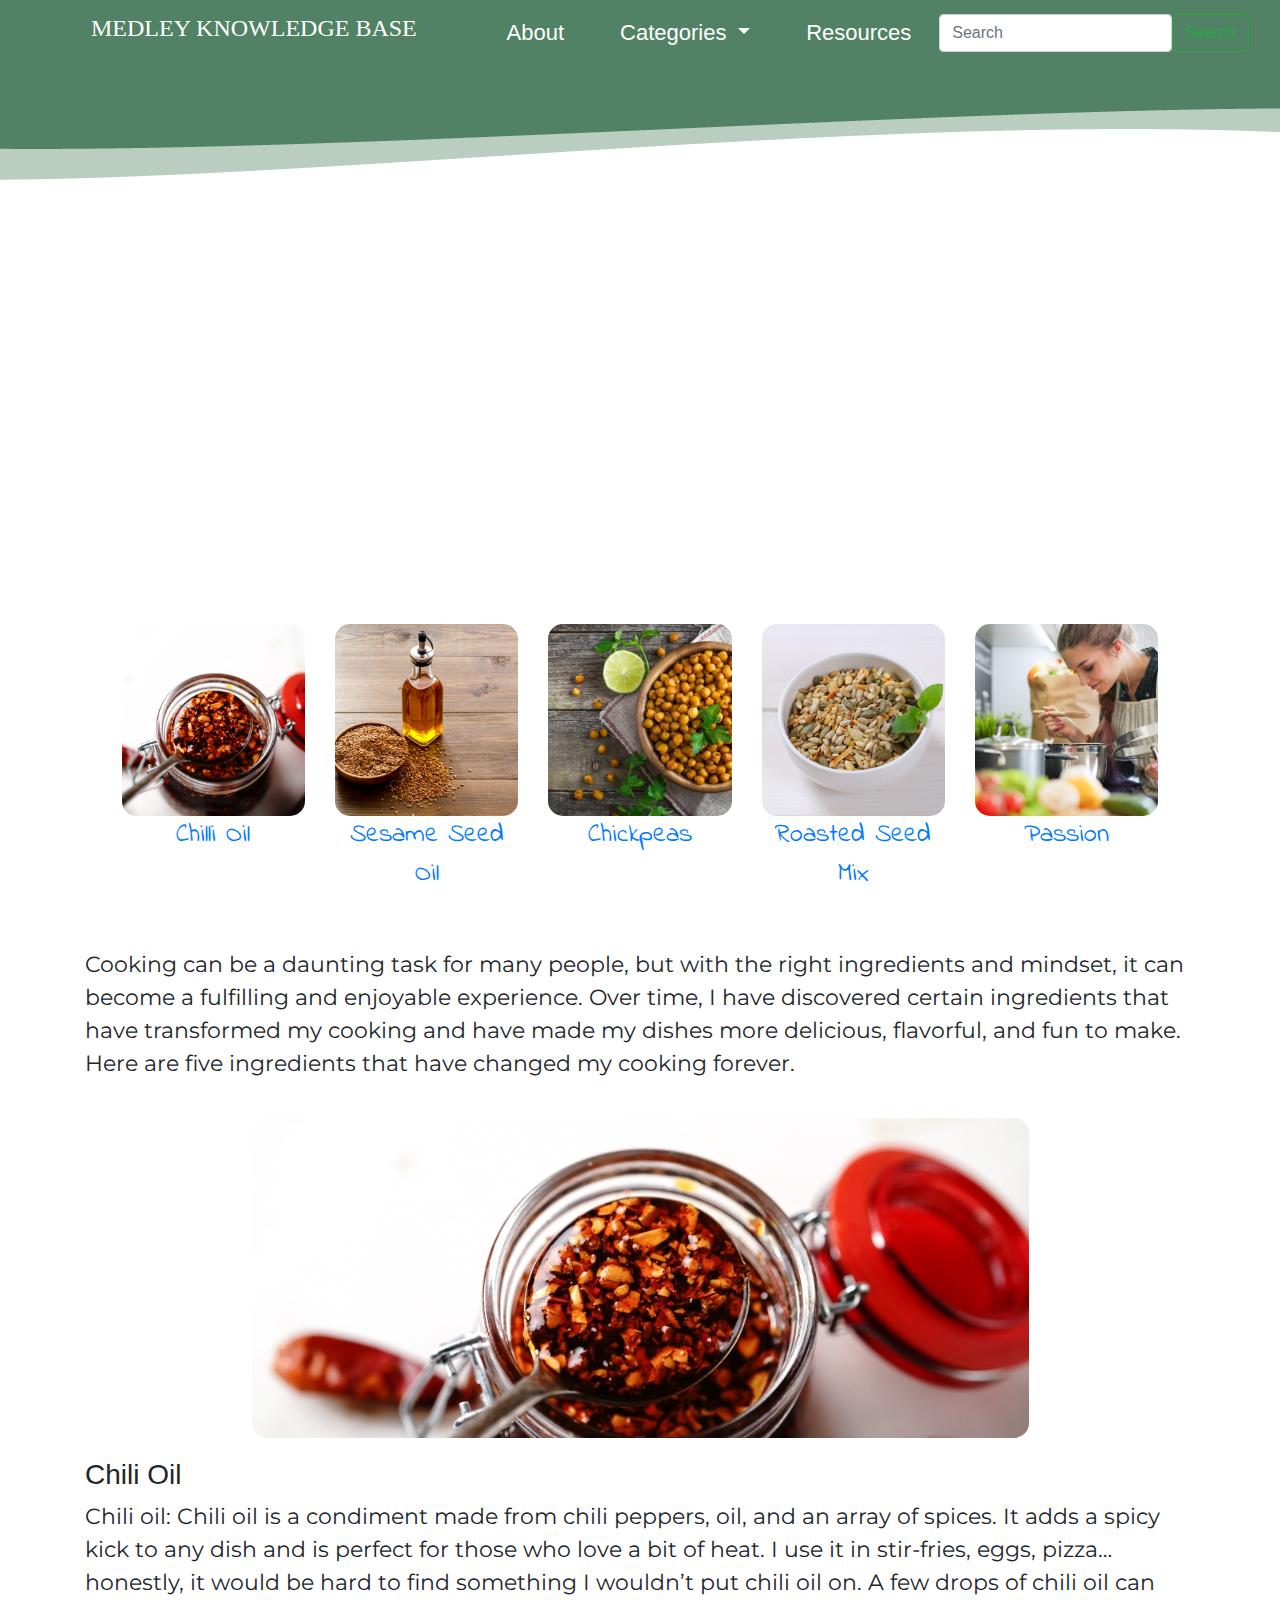
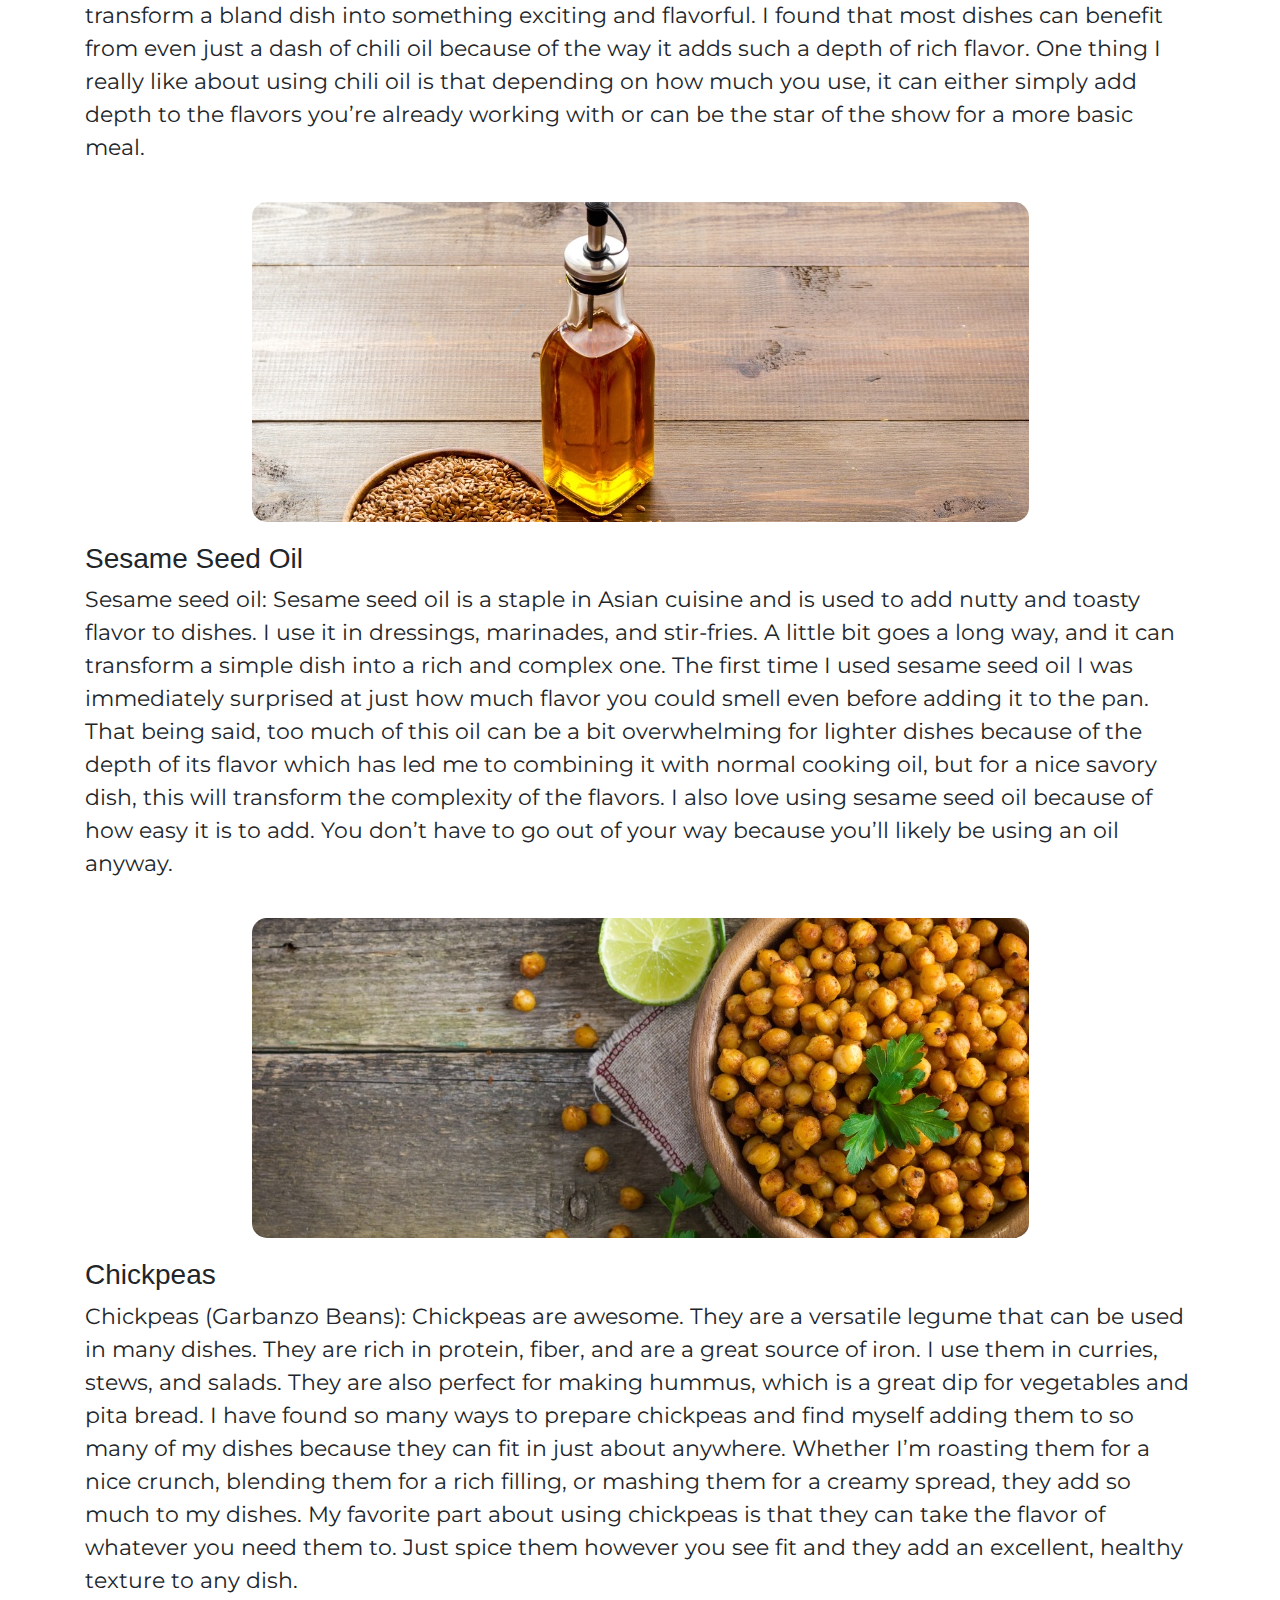
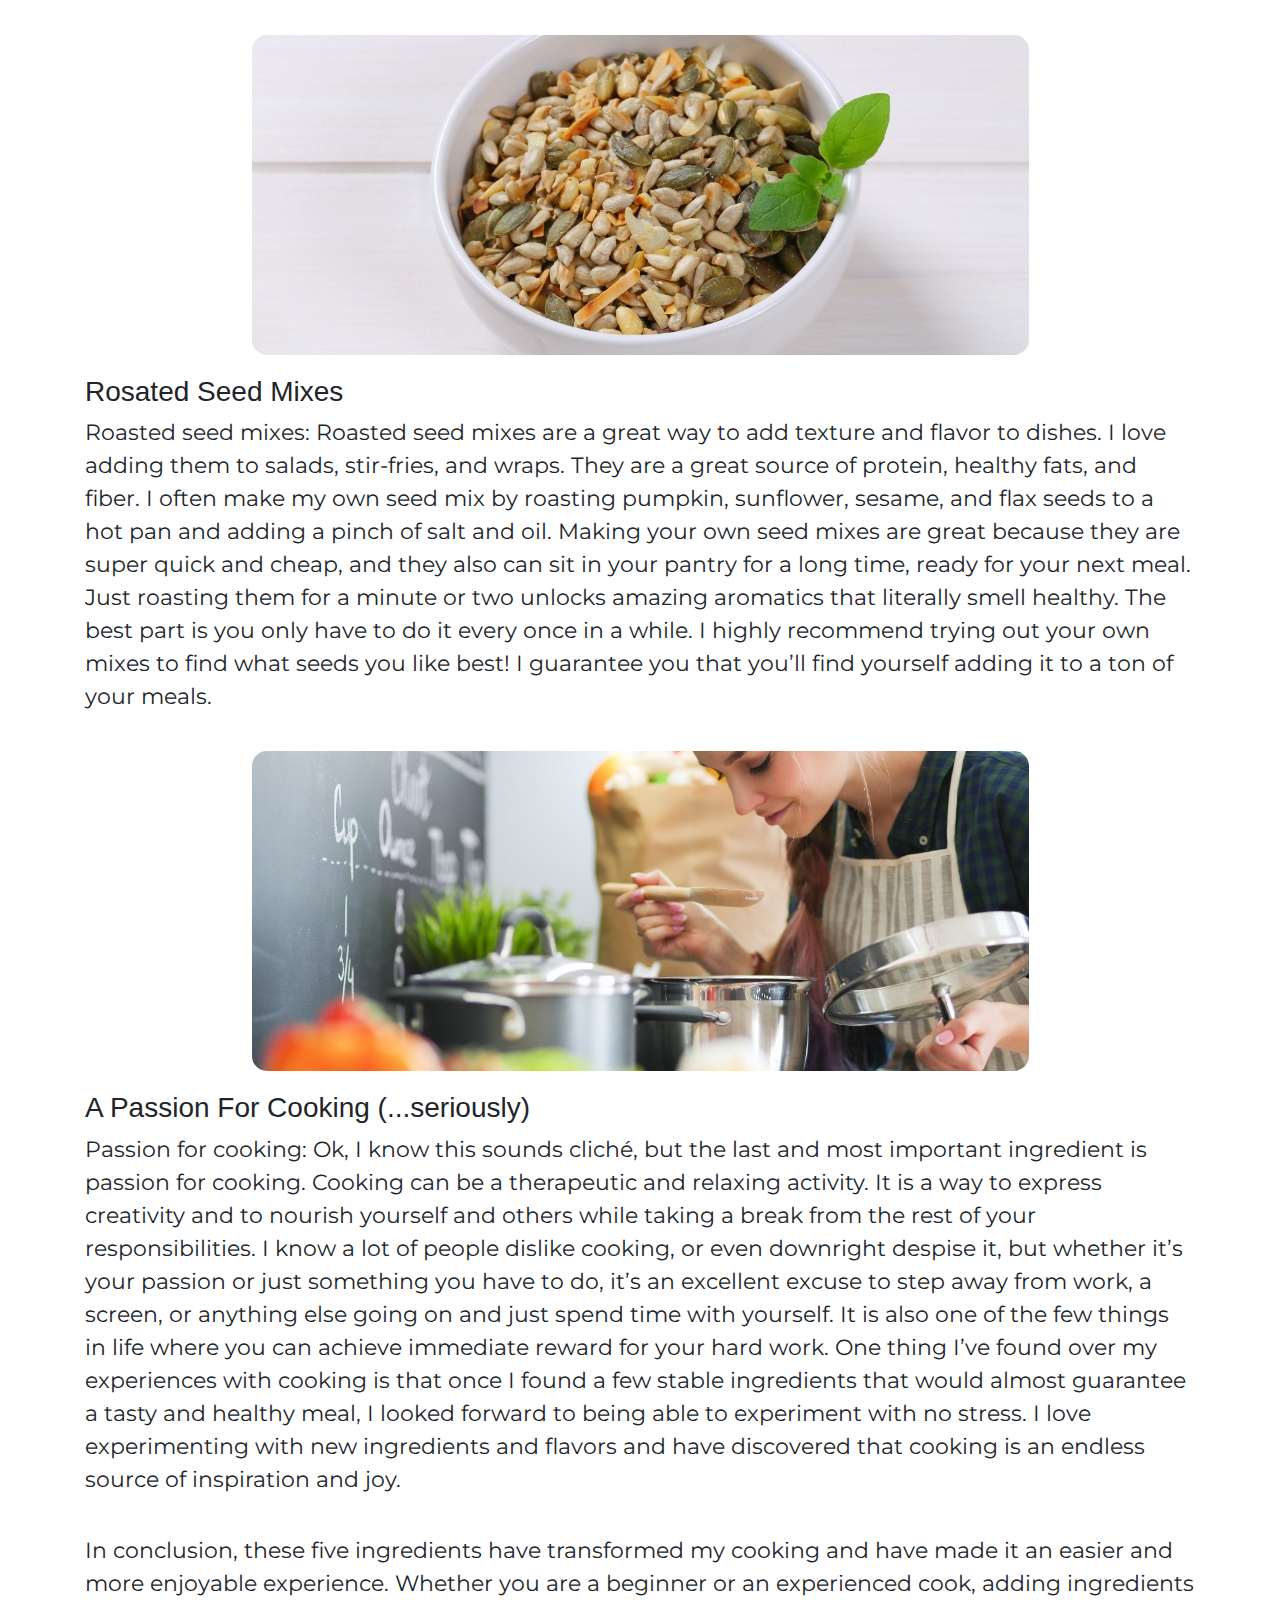
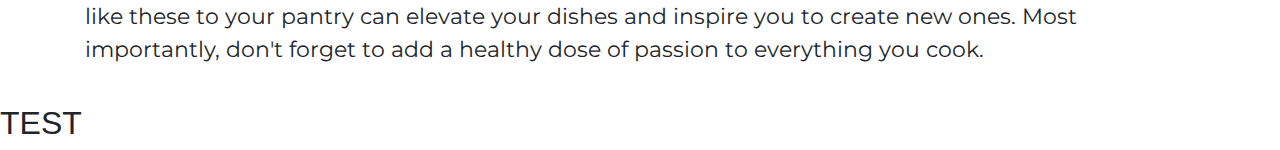
==== commit aade60cd: "Fixed blog page styling and added base for about and categories pages" ====
--- a/blogs/5-ingredients-that-changed-my-cooking.html
+++ b/blogs/5-ingredients-that-changed-my-cooking.html
@@ -25,6 +25,7 @@
     <script>
       $(function(){
         $("#includeHeader").load("/assets/templates/header.html"); 
+        $("#includeFooter").load("/assets/templates/footer.html"); 
       });
     </script>
 
@@ -52,11 +53,11 @@
 
     <section id="sections">
       <div class="row">
-        <a class="col-6 col-sm-4 col-lg-2 article-nav__btn" href="#sec1"><img class="article-nav__img" src="/assets/images/blogs/5-ingredients-that-changed-my-cooking/chilli-oil.jpg"><span class="article-nav__title">Chilli Oil</span></a>
-        <a class="col-6 col-sm-4 col-lg-2 article-nav__btn" href="#sec2"><img class="article-nav__img" src="/assets/images/blogs/5-ingredients-that-changed-my-cooking/sesame-seed-oil.jpg" style="object-position: 35%;"><span class="article-nav__title">Sesame Seed Oil</span></a>
-        <a class="col-6 col-sm-4 col-lg-2 article-nav__btn" href="#sec3"><img class="article-nav__img" src="/assets/images/blogs/5-ingredients-that-changed-my-cooking/chickpeas.jpg" style="object-position: 75%;"><span class="article-nav__title">Chickpeas</span></a>
-        <a class="col-6 col-sm-4 col-lg-2 article-nav__btn" href="#sec4"><img class="article-nav__img" src="/assets/images/blogs/5-ingredients-that-changed-my-cooking/roasted-seed-mix.jpg"><span class="article-nav__title">Roasted Seed Mix</span></a>
-        <a class="col-6 col-sm-4 col-lg-2 article-nav__btn" href="#sec5"><img class="article-nav__img" src="/assets/images/blogs/5-ingredients-that-changed-my-cooking/love-for-cooking.jpg" style="object-position: 70%;"><span class="article-nav__title">Passion</span></a>
+        <a class="col-6 col-sm-4 col-md-3 col-lg-2 article-nav__btn" href="#sec1"><img class="article-nav__img" src="/assets/images/blogs/5-ingredients-that-changed-my-cooking/chilli-oil.jpg"><span class="article-nav__title">Chilli Oil</span></a>
+        <a class="col-6 col-sm-4 col-md-3 col-lg-2 article-nav__btn" href="#sec2"><img class="article-nav__img" src="/assets/images/blogs/5-ingredients-that-changed-my-cooking/sesame-seed-oil.jpg" style="object-position: 35%;"><span class="article-nav__title">Sesame Seed Oil</span></a>
+        <a class="col-6 col-sm-4 col-md-3 col-lg-2 article-nav__btn" href="#sec3"><img class="article-nav__img" src="/assets/images/blogs/5-ingredients-that-changed-my-cooking/chickpeas.jpg" style="object-position: 75%;"><span class="article-nav__title">Chickpeas</span></a>
+        <a class="col-6 col-sm-4 col-md-3 col-lg-2 article-nav__btn" href="#sec4"><img class="article-nav__img" src="/assets/images/blogs/5-ingredients-that-changed-my-cooking/roasted-seed-mix.jpg"><span class="article-nav__title">Roasted Seed Mix</span></a>
+        <a class="col-6 col-sm-4 col-md-3 col-lg-2 article-nav__btn" href="#sec5"><img class="article-nav__img" src="/assets/images/blogs/5-ingredients-that-changed-my-cooking/love-for-cooking.jpg" style="object-position: 70%;"><span class="article-nav__title">Passion</span></a>
       </div>
     </section>
 
@@ -80,5 +81,7 @@
       <p>In conclusion, these five ingredients have transformed my cooking and have made it an easier and more enjoyable experience. Whether you are a beginner or an experienced cook, adding ingredients like these to your pantry can elevate your dishes and inspire you to create new ones. Most importantly, don't forget to add a healthy dose of passion to everything you cook.</p>
     </section>
 
+    <div id="includeFooter"></div>
+
   </body>
 </html>
--- a/assets/styles/styles.css
+++ b/assets/styles/styles.css
@@ -10,6 +10,7 @@
 
 
 /* Nav */
+
 
 .nav {
     padding-top: 2em;
@@ -31,9 +32,9 @@
     font-size: 22px;
     color: #fff;
 }
-
-.navbar .container-fluid {
-    padding-left: 75px;
+.nav-link:hover {
+    color: #BACDC1;
+    text-decoration: underline;
 }
 
 
@@ -79,3 +80,9 @@
 }
 
 
+
+@media only screen and (min-width: 800px){
+    .navbar .container-fluid {
+        padding-left: 75px;
+    }
+}--- a/assets/styles/blog-styles.css
+++ b/assets/styles/blog-styles.css
@@ -12,6 +12,8 @@
     background-position: 0 57%;
     height: 440px;
     background-repeat: no-repeat;
+    background-position: -90px 57%;
+    margin-top: -80px;
 }
 
 .header_fade {
@@ -32,18 +34,11 @@
 .blog-header {
     width: 100% !important;
 }
-#page_heading {
-    background-position: -90px 57%;
-    margin-top: -80px;
-}
 
 @media only screen and (min-width: 390px){
     .blog-title  {
         padding-left: 30%;
         font-size: 42px;
-    }
-    #page_heading {
-        background-position: -30px 57%;
     }
 }
 
@@ -121,17 +116,18 @@
     text-align: center;
     font-family: "Indie-Flower";
     max-height: 260px;
+    padding-bottom: 15px;
 }
 .article-nav__btn .article-nav__title {
     font-family: "Indie-Flower";
-    font-size: 30px;
+    font-size: 22px;
 }
 
 .article-nav__img {
     border-radius: 15px;
     max-width: -webkit-fill-available;
     max-height: inherit;
-    height: 12em;
+    height: 6em;
     object-fit: cover;
     width: 100%;
 }
@@ -143,6 +139,43 @@
     opacity:0.7; 
 }
 
+/*Blog Body*/
+#blog-content p {
+    font-family: "Montserrat";
+    font-size: 22px;
+    padding-bottom: 1em;
+}
+
+#blog-content p {
+    font-family: "Montserrat";
+    font-size: 22px;
+    padding-bottom: 1em;
+}
+
+.blog-header__image {
+    display: block;
+    margin-left: auto;
+    margin-right: auto;
+    margin-bottom: 20px;
+    max-height: 20em;
+    width: 85%;
+    object-fit: contain;
+    object-position: center;
+    border-radius: 15px;
+}
+@media only screen and (min-width: 768px){
+    .blog-header__image {
+        object-fit: none;
+    }
+}
+@media only screen and (min-width: 1158px){
+    .article-nav__img {
+        height: 12em;
+    }
+    .blog-header__image {
+        width: 70%;
+    }
+}
 @media only screen and (max-width: 1158px){
     .blog-title #line2::after {
         content: "\a";
@@ -159,29 +192,10 @@
         margin-left: auto;
         margin-right: auto;
     }
-}
-
-
-/*Blog Body*/
-#blog-content p {
-    font-family: "Montserrat";
-    font-size: 22px;
-    padding-bottom: 1em;
-}
-
-#blog-content p {
-    font-family: "Montserrat";
-    font-size: 22px;
-    padding-bottom: 1em;
-}
-
-.blog-header__image {
-    display: block;
-    margin-left: auto;
-    margin-right: auto;
-    max-height: 20em;
-    width: 70%;
-    object-fit: none;
-    object-position: center;
-    border-radius: 15px;
-}+    .article-nav__btn .article-nav__title {
+        font-family: "Indie-Flower";
+        font-size: 26px;
+    }
+}
+
+
